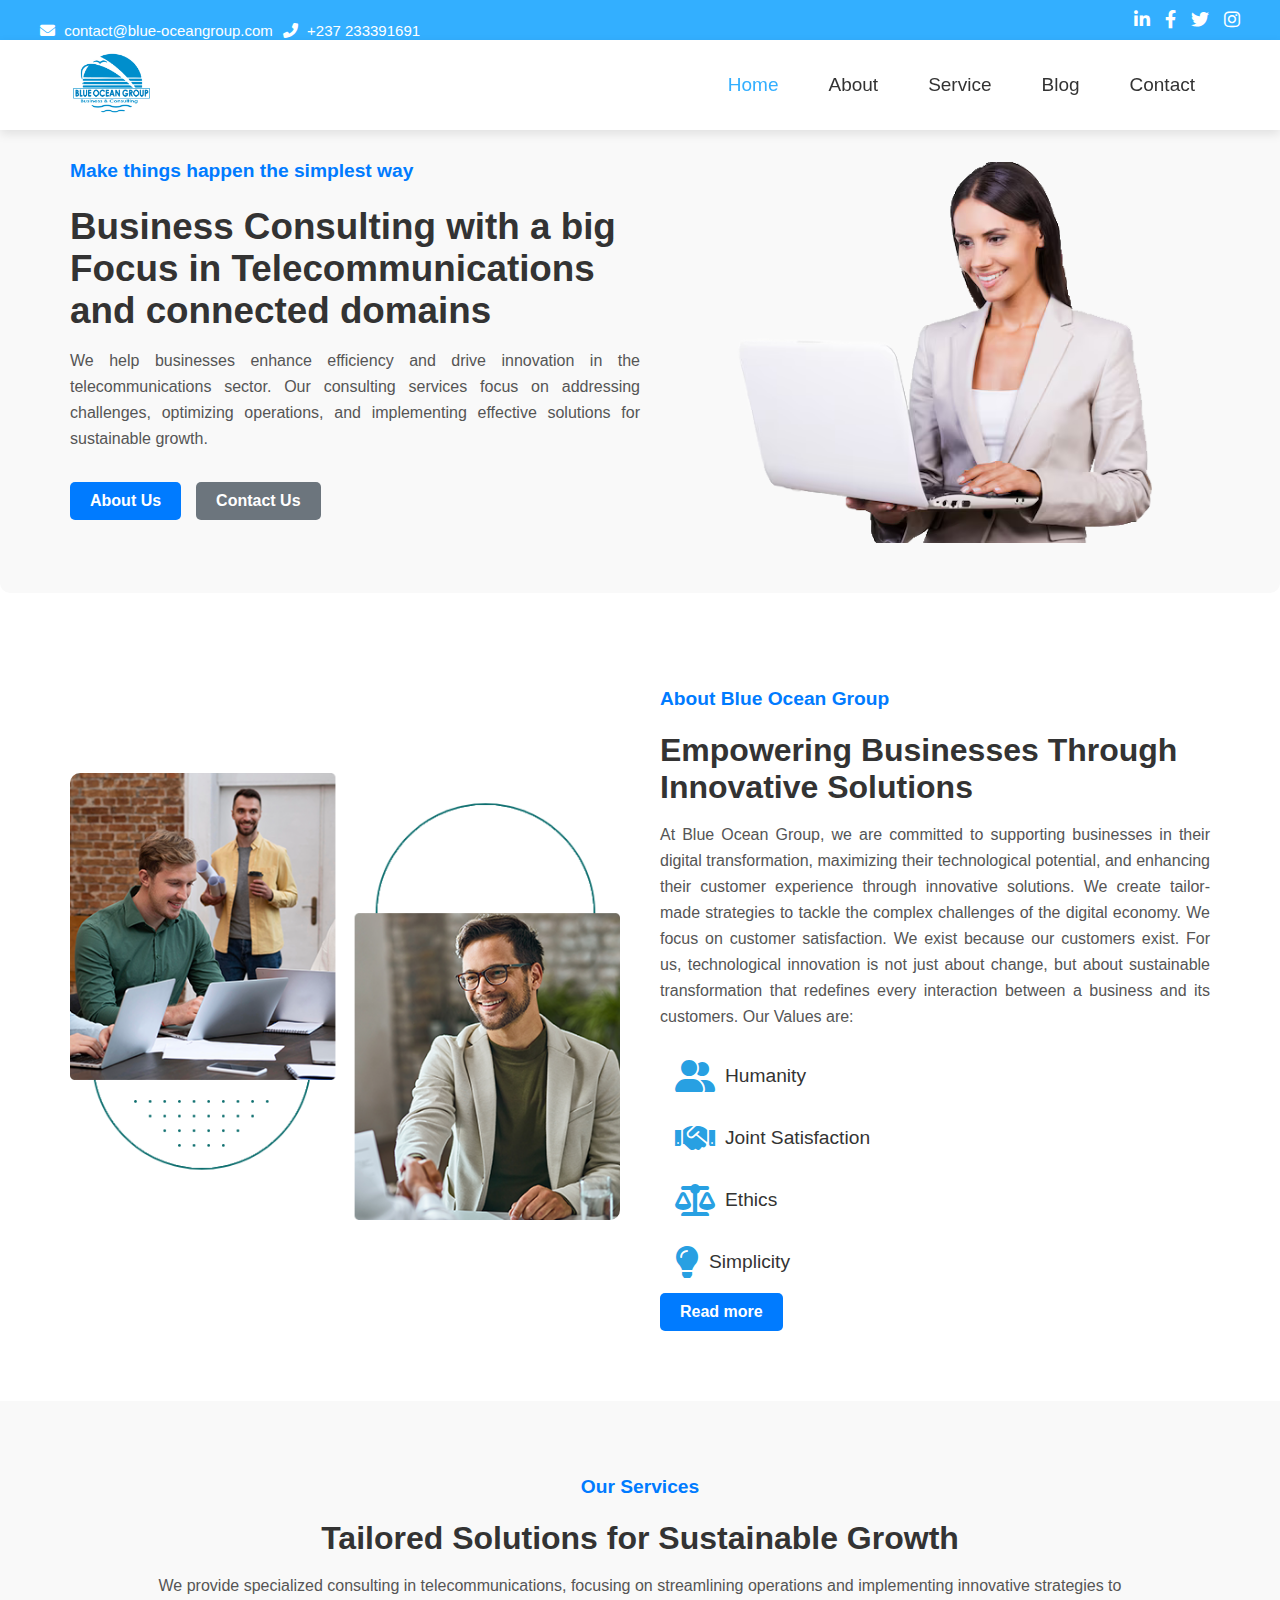
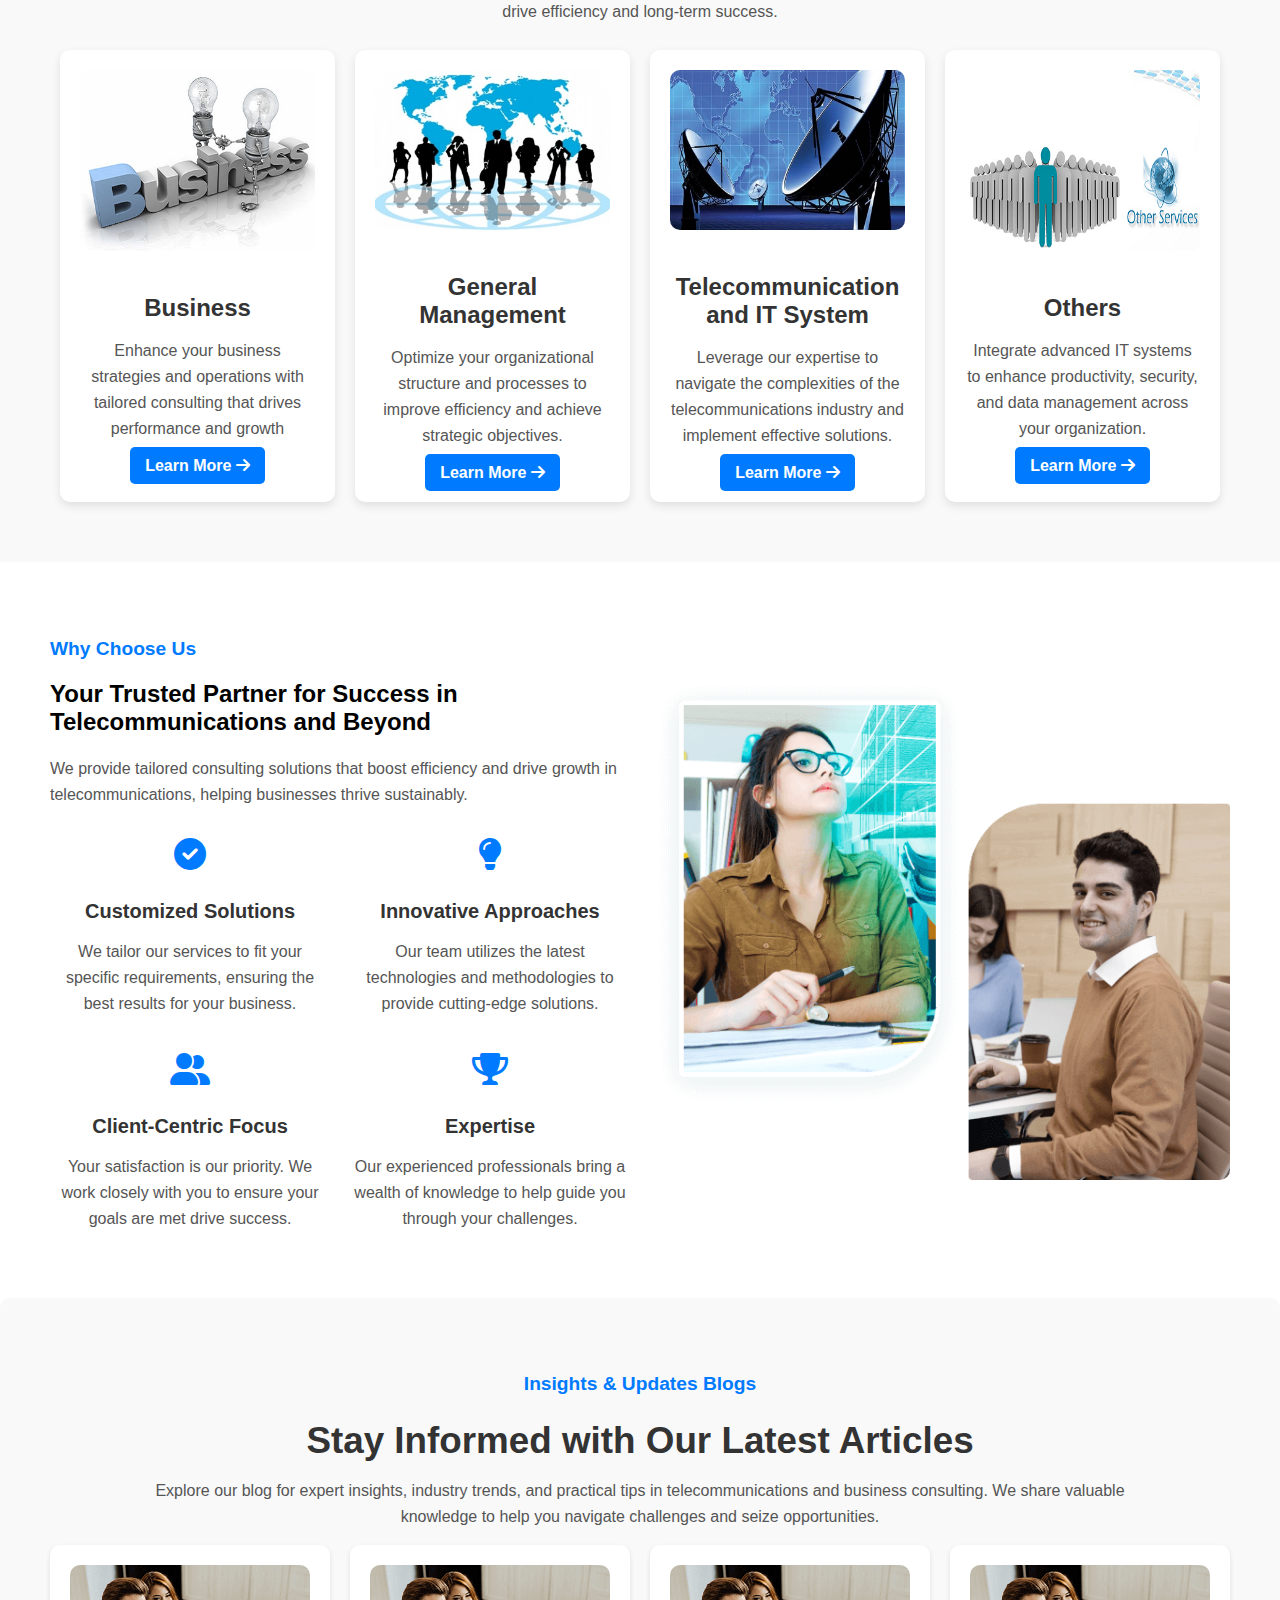
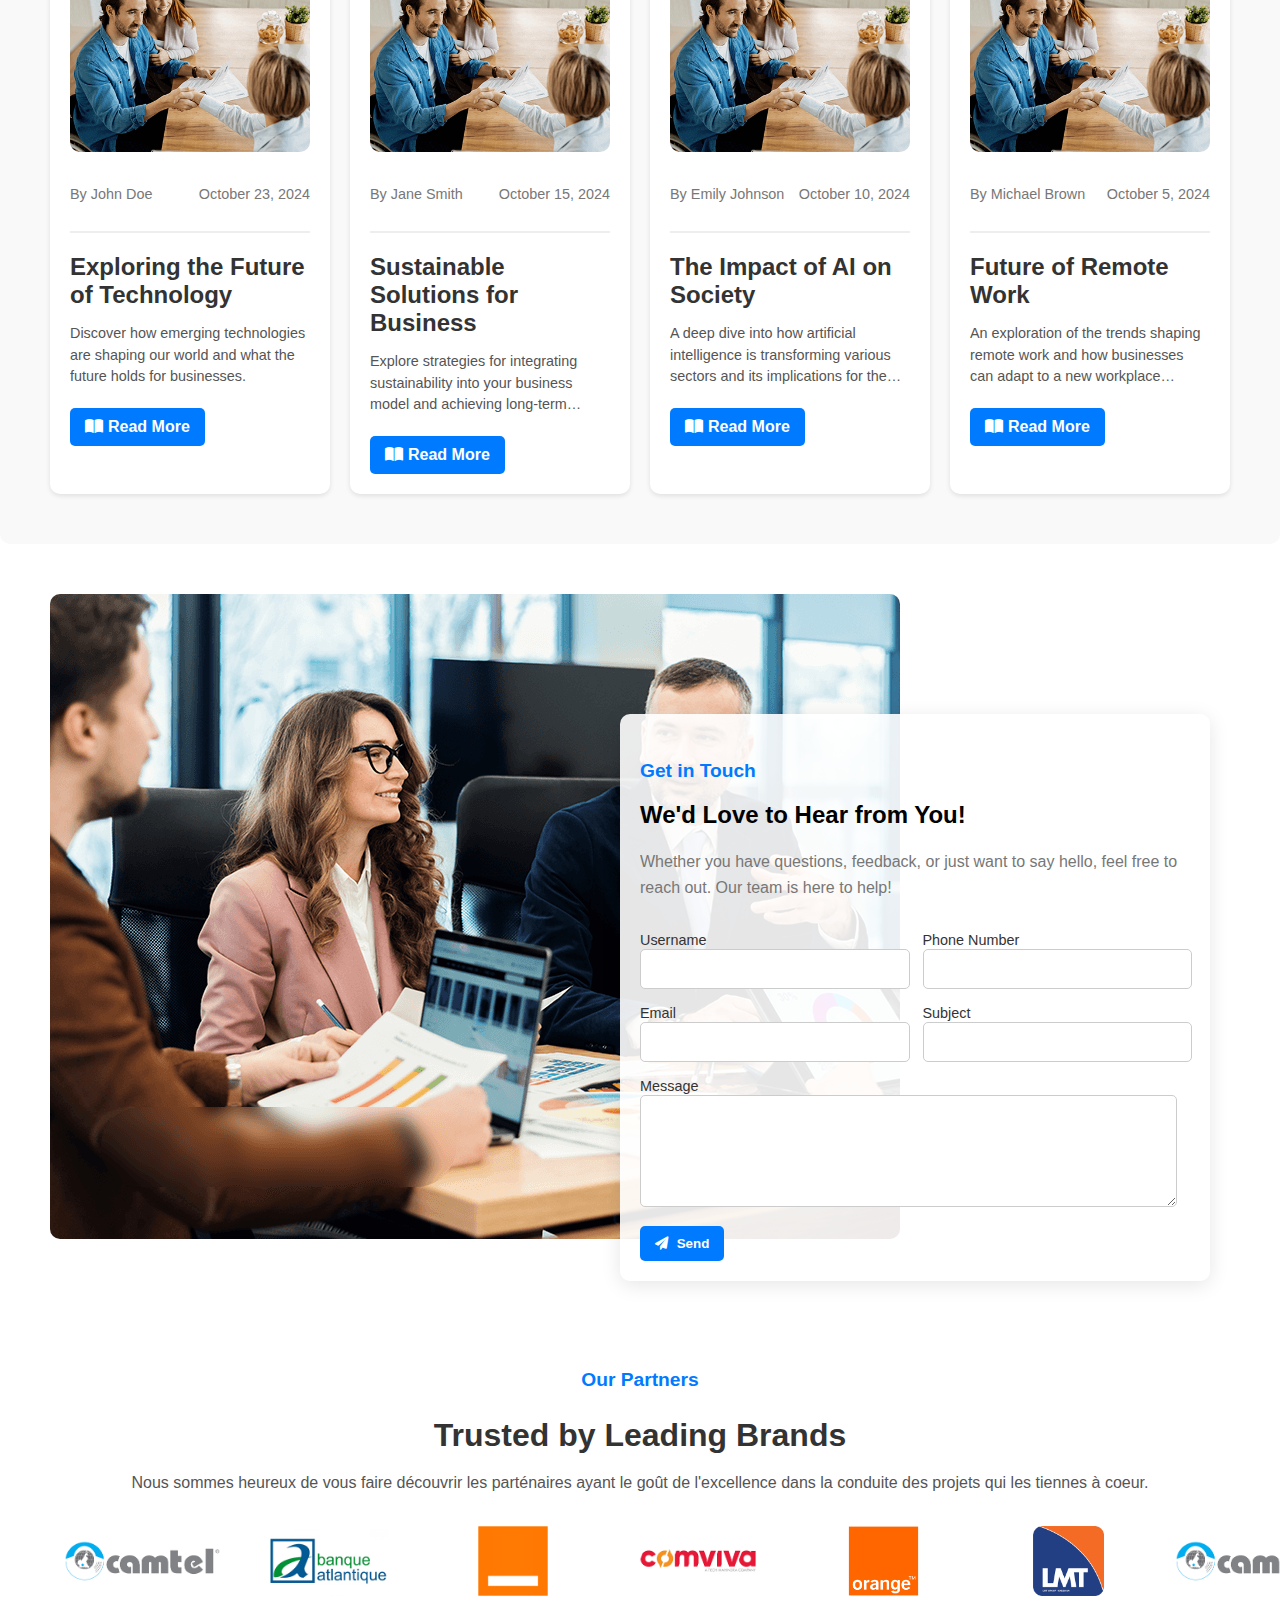
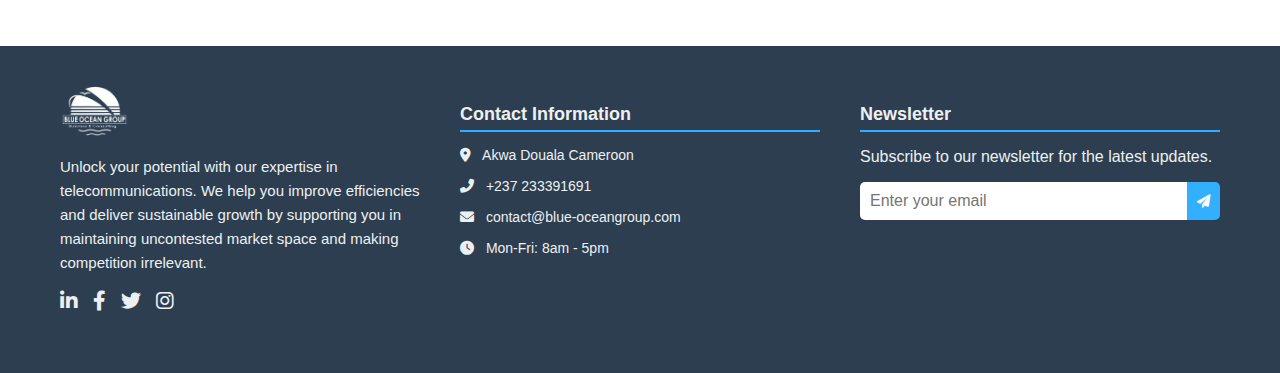
==== index.html @ 306e70ce "bog website" ====
<!DOCTYPE html>
<html lang="en">
<head>
    <meta charset="UTF-8">
    <meta name="viewport" content="width=device-width, initial-scale=1.0">
    <title>Blue Ocean Group | Home</title>
    <link rel="stylesheet" href="style.css">
    <link rel="stylesheet" href="https://cdnjs.cloudflare.com/ajax/libs/font-awesome/6.0.0-beta3/css/all.min.css">
    <link rel="icon" href="https://yvanie.github.io/blue-website/img/logo.jpg">
    <meta property="og:site_name" content="Blue Ocean Group" />
    <meta property=“og:title” content="consulting partner" />
    <meta property="og:description" content="emphasis on telecommunications and related fields." />
    <meta property="og:url" content="https://blue-oceangroup.com/"/>
    <meta property="og:type" content="Website" />
    <meta property="article:publisher" content="https://github.com/Yvanie"/>
    <meta property="og:image" content="https://yvanie.github.io/blue-website/img/logo.jpg" />
    <meta property="og:image:secure_url" content="https://yvanie.github.io/blue-website/" />


</head>
<body>
    <div class="info-navbar">
        <div class="info-container">
            <div class="contact-info">
                <span class="email"><i class="fas fa-envelope"></i> contact@blue-oceangroup.com</span>
                <span class="phone"><i class="fas fa-phone-alt"></i> +237 233391691</span>
            </div>
            <div class="social-icons">
                <a href="#" class="icon"><i class="fab fa-linkedin-in"></i></a>
                <a href="#" class="icon"><i class="fab fa-facebook-f"></i></a>
                <a href="#" class="icon"><i class="fab fa-twitter"></i></a>
                <a href="#" class="icon"><i class="fab fa-instagram"></i></a>
            </div>
        </div>
    </div>
    <nav class="navbar" id="navbar">
        <div class="logo">
            <img src="img/logo.jpg" alt="Logo" />
        </div>
        <div class="hamburger" id="hamburger">
            <i class="fas fa-bars"></i>
        </div>
        <ul class="nav-links" id="nav-links">
            <li><a href="index.html" class="active">Home</a></li>
            <li><a href="about.html">About</a></li>
            <li><a href="service.html">Service</a></li>
            <li><a href="blog.html">Blog</a></li>
            <li><a href="contact.html">Contact</a></li>
        </ul>
    </nav>
    <section class="home-section">
        <div class="home-content">
            <h4 class="home-reading">Make things happen the simplest way</h4>
            <h1 class="home-title">Business Consulting with a big Focus in Telecommunications and connected domains</h1>
            <p class="home-description">
                We help businesses enhance efficiency and drive innovation in the telecommunications sector. 
                Our consulting services focus on addressing challenges, optimizing operations, and implementing 
                effective solutions for sustainable growth.
            </p>
            <div class="button-group">
                <a href="about.html" class="btn btn-primary">About Us</a>
                <a href="contact.html" class="btn btn-secondary">Contact Us</a>
            </div>
        </div>
        <div class="home-image">
            <img src="img/home2.png" alt="Discover Your Potential" />
        </div>
    </section>
    <section class="about-section">
        <div class="about-image">
            <img src="img/about2.png" alt="About Us" />
        </div>
        <div class="about-content">
            <h4 class="about-reading">About Blue Ocean Group</h4>
            <h1 class="about-title">Empowering Businesses Through Innovative Solutions</h1>
            <p class="about-description">
                At Blue Ocean Group, we are committed to supporting businesses in their digital transformation,
                 maximizing their technological potential, and enhancing their customer experience through innovative solutions.
                  We create tailor-made strategies to tackle the complex challenges of the digital economy.
                   We focus on customer satisfaction. We exist because our customers exist. For us, technological innovation 
                   is not just about change, but about sustainable transformation that redefines every interaction between a
                    business and its customers. Our Values are:
            </p>
            
            <div class="values">
                <div class="value-item">
                    <i class="fas fa-user-friends"></i>
                    <span>Humanity</span>
                </div>
                <div class="value-item">
                    <i class="fas fa-handshake"></i>
                    <span>Joint Satisfaction</span>
                </div>
                <div class="value-item">
                    <i class="fas fa-balance-scale"></i>
                    <span>Ethics</span>
                </div>
                <div class="value-item">
                    <i class="fas fa-lightbulb"></i>
                    <span>Simplicity</span>
                </div>
            </div>
    
            <a href="about.html" class="btn btn-primary">Read more</a>
        </div>
    </section>
    <section class="services-section">
        <h4>Our Services</h4>
        <h1>Tailored Solutions for Sustainable Growth</h1>
        <p class="text">We provide specialized consulting in telecommunications, focusing on streamlining operations 
             and implementing innovative strategies to drive efficiency and long-term success.</p>
    
        <div class="services-container">
            <div class="service-item">
                <img src="img/business.png" alt="2D Animation" />
                <h3>Business</h3>
                <p>Enhance your business strategies and operations with tailored consulting that drives performance and growth</p>
                <a href="service.html" class="btn">Learn More <i class="fas fa-arrow-right"></i></a>
            </div>
    
            <div class="service-item">
                <img src="img/general management.jpg" alt="3D Animation" />
                <h3>General Management</h3>
                <p>Optimize your organizational structure and processes to improve efficiency and achieve strategic objectives.</p>
                <a href="service.html" class="btn">Learn More <i class="fas fa-arrow-right"></i></a>
            </div>
    
            <div class="service-item">
                <img src="img/it.jpg" alt="Motion Graphics" />
                <h3>Telecommunication and IT System </h3>
                <p>Leverage our expertise to navigate the complexities of the telecommunications industry and implement effective solutions.</p>
                <a href="service.html" class="btn">Learn More <i class="fas fa-arrow-right"></i></a>
            </div>
    
            <div class="service-item">
                <img src="img/other.png" alt="Whiteboard Animation" />
                <h3>Others</i></h3>
                <p>Integrate advanced IT systems to enhance productivity, security, and data management across your organization.</p>
                <a href="service.html" class="btn">Learn More <i class="fas fa-arrow-right"></i></a>
            </div>
        </div>
    </section>
    <section class="why-choose-us">
        <div class="why-content">
            <h4>Why Choose Us</h4>
            <h2>Your Trusted Partner for Success in Telecommunications and Beyond</h2>
            <p class="intro-text">We provide tailored consulting solutions that boost 
                efficiency and drive growth in telecommunications, helping businesses thrive sustainably.</p>
            
            <div class="reasons">
                <div class="reason-item">
                    <i class="fas fa-check-circle"></i>
                    <div class="reason-details">
                        <h3>Customized Solutions</h3>
                        <p>We tailor our services to fit your specific requirements, ensuring the best results for your business.</p>
                    </div>
                </div>
                <div class="reason-item">
                    <i class="fas fa-lightbulb"></i>
                    <div class="reason-details">
                        <h3>Innovative Approaches</h3>
                        <p>Our team utilizes the latest technologies and methodologies to provide cutting-edge solutions.</p>
                    </div>
                </div>
                <div class="reason-item">
                    <i class="fas fa-user-friends"></i>
                    <div class="reason-details">
                        <h3>Client-Centric Focus</h3>
                        <p>Your satisfaction is our priority. We work closely with you to ensure your goals are met drive success.</p>
                    </div>
                </div>
                <div class="reason-item">
                    <i class="fas fa-trophy"></i>
                    <div class="reason-details">
                        <h3>Expertise</h3>
                        <p>Our experienced professionals bring a wealth of knowledge to help guide you through your challenges.</p>
                    </div>
                </div>
            </div>
        </div>
        
        <div class="why-image">
            <img src="img/why.png" alt="Why Choose Us Image" />
        </div>
    </section>
    <section class="blog-page">
        <h4>Insights & Updates Blogs</h4>
        <h1>Stay Informed with Our Latest Articles</h1>
        <p class="intro-description">Explore our blog for expert insights, industry trends, and practical tips in telecommunications and business consulting. 
            We share valuable knowledge to help you navigate challenges and seize opportunities.</p>
    
        <div class="blog-grid">
            <div class="blog-post">
                <img src="img/blog1.png" alt="Future of Technology" class="blog-image" />
                <div class="post-date-author">
                    <p class="author">By John Doe</p>
                    <p class="date">October 23, 2024</p>
                </div>
                <hr class="divider">
                <h2>Exploring the Future of Technology</h2>
                <p class="blog-description limited-description">
                    Discover how emerging technologies are shaping our world and what the future holds for businesses.
                </p>
                <div class="button-container">
                    <a href="blog.html" class="btn">
                        <i class="fas fa-book-open"></i> Read More
                    </a>
                </div>
            </div>
    
            <div class="blog-post">
                <img src="img/blog1.png" alt="Sustainable Business" class="blog-image" />
                <div class="post-date-author">
                    <p class="author">By Jane Smith</p>
                    <p class="date">October 15, 2024</p>
                </div>
                <hr class="divider">
                <h2>Sustainable Solutions for Business</h2>
                <p class="blog-description limited-description">
                    Explore strategies for integrating sustainability into your business model and achieving long-term success.
                </p>
                <div class="button-container">
                    <a href="blog.html" class="btn">
                        <i class="fas fa-book-open"></i> Read More
                    </a>
                </div>
            </div>
    
            <div class="blog-post">
                <img src="img/blog1.png" alt="AI Impact" class="blog-image" />
                <div class="post-date-author">
                    <p class="author">By Emily Johnson</p>
                    <p class="date">October 10, 2024</p>
                </div>
                <hr class="divider">
                <h2>The Impact of AI on Society</h2>
                <p class="blog-description limited-description">
                    A deep dive into how artificial intelligence is transforming various sectors and its implications for the future.
                </p>
                <div class="button-container">
                    <a href="blog.html" class="btn">
                        <i class="fas fa-book-open"></i> Read More
                    </a>
                </div>
            </div>
    
            <div class="blog-post">
                <img src="img/blog1.png" alt="Remote Work" class="blog-image" />
                <div class="post-date-author">
                    <p class="author">By Michael Brown</p>
                    <p class="date">October 5, 2024</p>
                </div>
                <hr class="divider">
                <h2>Future of Remote Work</h2>
                <p class="blog-description limited-description">
                    An exploration of the trends shaping remote work and how businesses can adapt to a new workplace landscape.
                </p>
                <div class="button-container">
                    <a href="blog.html" class="btn">
                        <i class="fas fa-book-open"></i> Read More
                    </a>
                </div>
            </div>
        </div>
    </section>
    <section class="contact-page">
        <div class="contact-container">
            <div class="contact-image">
                <img src="img/contact.png" alt="Contact Us" />
            </div>
            <div class="contact-content">
                <h4>Get in Touch</h4>
                <h2>We'd Love to Hear from You!</h2>
                <p class="description">Whether you have questions, feedback, or just want to say hello, feel free to reach out. Our team is here to help!</p>
                
                <div class="contact-form-container">
                    <form class="contact-form">
                        <div class="form-row">
                            <div class="form-group">
                                <label for="username">Username</label>
                                <input type="text" id="username" name="username" required>
                            </div>
                            <div class="form-group">
                                <label for="phone">Phone Number</label>
                                <input type="tel" id="phone" name="phone" required>
                            </div>
                        </div>
                        <div class="form-row">
                            <div class="form-group">
                                <label for="email">Email</label>
                                <input type="email" id="email" name="email" required>
                            </div>
                            <div class="form-group">
                                <label for="subject">Subject</label>
                                <input type="text" id="subject" name="subject" required>
                            </div>
                        </div>
                        <div class="form-group">
                            <label for="message">Message</label>
                            <textarea id="message" name="message" rows="5" required></textarea>
                        </div>
                        <button type="submit" class="btn">
                            <i class="fas fa-paper-plane"></i> Send
                        </button>
                    </form>
                </div>
            </div>
        </div>
    </section>
    <section class="partner-section">
        <h4>Our Partners</h4>
        <h2>Trusted by Leading Brands</h2>
        <p>Nous sommes heureux de vous faire découvrir les parténaires 
        ayant le goût de l'excellence dans la conduite des projets qui les tiennes à coeur.</p>
        <div class="partner-slider">
            <div class="partner-wrapper">
                <div class="partner-logo">
                    <img src="img/partenaire.png" alt="Partner 1" />
                </div>
                <div class="partner-logo">
                    <img src="img/partenaire1.png" alt="Partner 2" />
                </div>
                <div class="partner-logo">
                    <img src="img/partenaire2.png" alt="Partner 3" />
                </div>
                <div class="partner-logo">
                    <img src="img/partenaire3.png" alt="Partner 4" />
                </div>
                <div class="partner-logo">
                    <img src="img/partenaire4.png" alt="Partner 5" />
                </div>
                <div class="partner-logo">
                    <img src="img/partenaire5.png" alt="Partner 5" />
                </div>
            </div>
        </div>
    </section>
<footer class="footer">
    <div class="footer-container">
        <div class="footer-column footer-logo">
            <img src="img/logo-footer.png" alt="Logo" />
            <p class="footer-description">Unlock your potential with our expertise in telecommunications.
                 We help you improve efficiencies and deliver sustainable growth by supporting you in maintaining
                  uncontested market space and making competition irrelevant.</p>
            <div class="footer-social-icons">
                <a href="#" class="icon"><i class="fab fa-linkedin-in"></i></a>
                <a href="#" class="icon"><i class="fab fa-facebook-f"></i></a>
                <a href="#" class="icon"><i class="fab fa-twitter"></i></a>
                <a href="#" class="icon"><i class="fab fa-instagram"></i></a>
            </div>
        </div>

        <div class="footer-column">
            <h3>Contact Information</h3>
            <ul class="footer-info">
                <li><i class="fas fa-map-marker-alt"></i> Akwa Douala Cameroon </li>
                <li><i class="fas fa-phone-alt"></i> +237 233391691</li>
                <li><i class="fas fa-envelope"></i> contact@blue-oceangroup.com</li>
                <li><i class="fas fa-clock"></i> Mon-Fri: 8am - 5pm</li>
            </ul>
        </div>

        <div class="footer-column">
            <h3>Newsletter</h3>
            <p>Subscribe to our newsletter for the latest updates.</p>
            <form class="newsletter-signup" action="#" method="POST">
                <input type="email" placeholder="Enter your email" required />
                <button type="submit"><i class="fas fa-paper-plane"></i></button>
            </form>
        </div>
    </div>
</footer>

    <script src="script.js"></script>
</body>
</html>
---- style.css ----
body {
    margin: 0;
    font-family: Arial, sans-serif;
}

.info-navbar {
    background-color: #33afff;
    padding: 10px 20px;
    border-bottom: 1px solid #ccc;
    transition: top 0.3s, opacity 0.3s; 
}

.info-navbar.hidden {
    opacity: 0; 
    pointer-events: none; 
    height: 0; 
    overflow: hidden;
}

.info-navbar.fixed {
    position: fixed; 
    top: 0; 
    left: 0;
    right: 0;
    z-index: 1000; 
}

.info-container {
    display: flex;
    justify-content: space-between;
    align-items: center;
    max-width: 1200px; 
    margin: 0 auto;
    flex-wrap: wrap; 
}

.contact-info {
    display: flex;
    align-items: center;
    color: #ffffff;
}

.contact-info span {
    margin-right: 10px; 
    font-size: 15px;
    font-weight: 500;
}

.contact-info i {
    margin-right: 5px;
}

.social-icons {
    display: flex;
}

.social-icons .icon {
    margin-left: 15px;
    color: #ffffff;
    text-decoration: none;
    font-size: 18px; 
    transition: color 0.3s;
}

.social-icons .icon:hover {
    color: #33afff; 
}

.navbar {
    position: fixed;
    top: 40px; 
    left: 0;
    right: 0;
    height: 60px;
    background-color: #ffffff;
    display: flex;
    align-items: center;
    justify-content: space-between;
    padding: 15px 70px;
    z-index: 10000; 
    box-shadow: 0 4px 10px rgba(0, 0, 0, 0.1); 
}

.logo img {
    height: 60px; 
}

.nav-links {
    list-style: none;
    display: flex;
    padding: 0;
    margin: 0;
}

.nav-links li {
    margin-left: 20px;
}

.nav-links a {
    color: #333;
    text-decoration: none;
    padding: 15px 15px;
    display: block;
    transition: background 0.3s;
    font-size: 19px;
    font-weight: 500;
}

.nav-links a:hover,
.nav-links a.active {
    color: #33afff;
}

.hamburger {
    display: none; 
    font-size: 24px;
    cursor: pointer;
    transition: transform 0.3s; 
}
/* section */
.home-section {
    margin-top: 130px;
    display: flex;
    align-items: center;
    justify-content: space-between;
    margin: 0 auto;
    padding: 50px;
    background-color: #f9f9f9; /* Light background */
    border-radius: 10px; /* Rounded corners */
}

.home-content {
    flex: 1; /* Take remaining space */
    padding: 20px;
}

.home-title {
    font-size: 2.3rem;
    color: #333;
    margin-bottom: 10px;
}

.home-reading {
    font-size: 1.2rem;
    color: #007BFF; /* Highlight color */
    margin-bottom: 15px;
}

.home-description {
    font-size: 1rem;
    color: #555;
    margin-bottom: 30px;
    line-height: 26px;
    text-align: justify;
}

.button-group {
    display: flex;
    gap: 15px; /* Space between buttons */
}

.btn {
    padding: 10px 20px;
    border-radius: 5px;
    text-decoration: none;
    font-weight: bold;
    color: #fff; /* Button text color */
}

.btn-primary {
    background-color: #007BFF; /* Primary button color */
    transition: background-color 0.3s;
}

.btn-primary:hover {
    background-color: #0056b3; /* Darker on hover */
}

.btn-secondary {
    background-color: #6c757d; /* Secondary button color */
    transition: background-color 0.3s;
}

.btn-secondary:hover {
    background-color: #5a6268; /* Darker on hover */
}

.home-image {
    flex: 1;
    display: flex;
    justify-content: center; /* Center the image */
}

.home-image img {
    margin-top: 50px;
    max-width: 100%; 
    border-radius: 10px; 
}

/* About section */
.about-section {
    display: flex;
    align-items: center;
    padding: 50px;
    margin: 0 auto;
}

.about-image {
    flex: 1;
    display: flex;
    justify-content: center;
    padding: 20px;
}

.about-image img {
    max-width: 100%; 
    border-radius: 10px; 
}

.about-content {
    flex: 1;
    padding: 20px;
}

.about-title {
    font-size: 2rem;
    color: #333;
    margin-bottom: 10px;
}

.about-reading {
    font-size: 1.2rem;
    color: #007BFF; 
    margin-bottom: 15px;
}

.about-description {
    font-size: 1rem;
    color: #555;
    line-height: 26px;
    margin-bottom: 15px;
    text-align: justify;
}

.values {
    display: grid; /* Use grid layout for values */
    grid-template-columns: repeat(1, 1fr); /* Two columns */
  
}
.value-item {
    padding: 15px;
    border-radius: 5px;
    display: flex;
    align-items: center;
    font-size: 1.2rem;
    color: #333; /* Icon and text color */
}

.value-item i {
    font-size: 2rem; /* Icon size */
    margin-right: 10px; /* Space between icon and text */
    color: #28a0e2;
}
.about-content .btn {
    padding: 10px 20px;
    border-radius: 5px;
    text-decoration: none;
    font-weight: bold;
    color: #fff; /* Button text color */
    display: inline-block;
    transition: background-color 0.3s;
    background-color: #007BFF; /* Button color */
}

.about-content .btn:hover {
    background-color: #0056b3; /* Darker on hover */
}

/* Service section */
.services-section {
    padding: 50px;
    text-align: center;
    margin: 0 auto;
    background-color: #f9f9f9; 
}

.services-section h4 {
    font-size: 1.2rem;
    color: #007BFF; 
    margin-bottom: 10px;
}
.services-section h1{
    font-size: 2rem;
    color: #333;
    margin-bottom: 10px;
}

.services-section .text {
    font-size: 1rem;
    color: #555;
    line-height: 26px;
    margin-bottom: 15px;
    padding: 0px 100px;
    text-align: center;
}

.services-container {
    display: flex;
    justify-content: space-around; /* Distribute items evenly */
    flex-wrap: nowrap; 
}

.service-item {
    background-color: #fff;
    border-radius: 10px;
    box-shadow: 0 4px 10px rgba(0, 0, 0, 0.1);
    text-align: center;
    padding: 20px;
    margin: 10px; /* Margin for spacing */
    transition: transform 0.3s, box-shadow 0.3s;
    flex: 1; /* Allow items to grow */
}

.service-item:hover {
    transform: translateY(-5px);
    box-shadow: 0 6px 15px rgba(0, 0, 0, 0.2);
}

.service-item img {
    max-width: 100%;
    border-radius: 10px;
    margin-bottom: 15px;
}

.service-item h3 {
    font-size: 1.5rem;
    color: #333;
    margin-bottom: 10px;
}

.service-item p {
    font-size: 1rem;
    color: #555;
    margin-bottom: 15px;
    line-height: 26px;
   
}

.service-item .btn {
    padding: 10px 15px;
    border-radius: 5px;
    background-color: #007BFF;
    color: #fff;
    text-decoration: none;
    transition: background-color 0.3s;
}

.service-item .btn:hover {
    background-color: #0056b3;
}

/* why choose us section */
.why-choose-us {
    display: flex;
    align-items: center;
    justify-content: space-between;
    padding: 50px;
    margin: 0 auto;
    background-color: #ffffff;
}

.why-content {
    flex: 1;
    margin-right: 20px; /* Space between text and image */
}

.why-content h4 {
    font-size: 1.2rem;
    color: #007BFF; /* Highlight color */
    margin-bottom: 15px;
}
.why-content h1{
    font-size: 2.3rem;
    color: #333;
    margin-bottom: 10px;
} 

.intro-text {
    font-size: 1rem;
    color: #555;
    margin-bottom: 30px;
    line-height: 26px;
    
}

.reasons {
    display: grid; /* Use grid layout for reasons */
    grid-template-columns: repeat(2, 1fr); /* Two columns */
    gap: 20px; /* Space between items */
}

.reason-item {
    display: flex;
    flex-direction: column; /* Stack icon on top of text */
    align-items: center; /* Center align items */
    text-align: center; /* Center text */
}

.reason-item i {
    font-size: 2rem; /* Increase icon size */
    color: #007BFF; /* Icon color */
    margin-bottom: 10px; /* Space between icon and text */
}
.reason-details h3 {
    font-size: 1.25rem;
    color: #333;
    margin-bottom: 5px;
}

.reason-details p {
    font-size: 1rem;
    color: #555;
    line-height: 26px;
}

.why-image {
    flex: 1;
}

.why-image img {
    max-width: 100%;
    border-radius: 10px;
}


/* Blogs section */
.blog-page {
    padding: 50px;
    margin: 0 auto;
    background-color: #f9f9f9; /* Light background */
    border-radius: 10px; /* Rounded corners */
}
.blog-page h4{
    font-size: 1.2rem;
    color: #007BFF; 
    margin-bottom: 10px;
    text-align: center;
}
.blog-page h1 {
    font-size: 2.3rem;
    color: #333;
    margin-bottom: 10px;
    text-align: center;
}

.intro-description {
    font-size: 1rem;
    color: #555;
    line-height: 26px;
    margin-bottom: 15px;
    text-align: center;
    padding: 0px 100px;
}

.blog-grid {
    display: grid; /* Use grid layout for blog posts */
    grid-template-columns: repeat(4, 1fr); /* Fixed four columns */
    gap: 20px; /* Space between blog posts */
}

.blog-post {
    background-color: #fff;
    border-radius: 10px;
    padding: 20px;
    box-shadow: 0 2px 5px rgba(0, 0, 0, 0.1);
    transition: transform 0.3s; /* Animation on hover */
    overflow: hidden; /* Prevent overflow */
}

.blog-post:hover {
    transform: translateY(-5px); /* Lift effect on hover */
}

.limited-description {
    overflow: hidden; /* Hide overflow */
    display: -webkit-box; /* For webkit browsers */
    -webkit-box-orient: vertical; /* Orientation */
    -webkit-line-clamp: 3; /* Limit to 3 lines */
    max-height: 4.5em; /* Control height */
    line-height: 1.5; /* Space between lines */
}

.divider {
    border: 0.5px solid #eee;
    margin: 15px 0;
}

.blog-image {
    max-width: 100%; /* Responsive image */
    border-radius: 10px; /* Rounded corners */
    margin-bottom: 15px; /* Space below image */
}

.post-date-author {
    display: flex; /* Flexbox for alignment */
    justify-content: space-between; /* Space between author and date */
    font-size: 0.9rem;
    color: #777;
    margin-bottom: 10px; /* Space below author/date */
}

.divider {
    border: 0.5px solid #eee; /* Divider line */
    margin: 15px 0; /* Space around divider */
}

.blog-post h2 {
    font-size: 1.5rem;
    color: #333;
    margin-bottom: 10px;
}

.blog-description {
    font-size: 0.9rem;
    color: #555;
    line-height: 1.5; /* Improved readability */
    margin-bottom: 20px;
}
.button-container .btn {
    display: inline-flex; /* Flexbox for icon and text */
    align-items: flex-start; /* Center icon and text vertically */
    padding: 10px 15px;
    border-radius: 5px;
    background-color: #007BFF; /* Button background color */
    color: #fff; /* Button text color */
    text-decoration: none; /* Remove underline */
    transition: background-color 0.3s;
}

.button-container .btn:hover {
    background-color: #0056b3; /* Darker shade on hover */
}

.button-container .btn i {
    margin-right: 5px; /* Space between icon and text */
}

/* contact section */
.contact-page {
    padding: 50px;
    margin: 0 auto; /* Center the section */
}

.contact-container {
    position: relative; /* Position relative for the content */
}

.contact-image {
    position: relative; /* Position relative for the image */
}

.contact-image img {
    max-width: 100%; /* Responsive image */
    height: auto; /* Maintain aspect ratio */
    border-radius: 10px; /* Optional: rounded corners */
}

.contact-content {
    background: rgba(255, 255, 255, 0.9); /* Semi-transparent white background */
    border-radius: 10px; /* Rounded corners */
    padding: 20px; /* Inner padding */
    box-shadow: 0 4px 20px rgba(0, 0, 0, 0.1); /* Subtle shadow */
    width: 550px; /* Increased width for the form */
    position: absolute; /* Position relative to parent */
    top: 120px; /* Space from the top */
    right: 20px; /* Space from the right */
    z-index: 2; /* Ensure content is above the image */
}

.contact-page h4 {
    font-size: 1.2rem;
    color: #007BFF; 
    margin-bottom: 10px;
    text-align: center;
    text-align: left; /* Align title to the left */
}

.contact-page h1 {
    font-size: 2.3rem;
    color: #333;
    text-align: center;
    margin-bottom: 15px;
    text-align: left; /* Align subtitle to the left */
}

.description {
    font-size: 1rem;
    color: #777;
    text-align: left; /* Align description to the left */
    margin-bottom: 20px; /* Space below description */
    line-height: 26px;
    text-align: justify;
}

.contact-form {
    display: flex;
    flex-direction: column; /* Stack form elements */
}

.form-row {
    display: flex; /* Flexbox for row */
    justify-content: space-between; /* Space between columns */
    margin-bottom: 15px; /* Space below rows */
}

.form-group {
    flex: 1; /* Take equal space */
    margin-right: 15px; /* Space between inputs */
    
}

.form-group:last-child {
    margin-right: 0; /* Remove margin for the last item */
}

label {
    font-size: 0.9rem;
    color: #333;
}

input, textarea {
    width: 100%; /* Full width */
    padding: 10px 0; /* Inner padding */
    border: 1px solid #ccc; /* Border */
    border-radius: 5px; /* Rounded corners */
    font-size: 1rem; /* Font size */
}

.contact-form .form-row .form-group {
    margin-right: 15px; /* Space between input fields in the same row */
}

.contact-form .form-row .form-group:last-child {
    margin-right: 0; /* No margin on the last input */
}

.contact-form-container button.btn {
    padding: 10px 15px; /* Adjusted padding for the button */
    border-radius: 5px;
    background-color: #007BFF; /* Button background color */
    color: #fff; /* Button text color */
    text-decoration: none; /* Remove underline */
    border: none; /* No border */
    cursor: pointer; /* Pointer cursor */
    transition: background-color 0.3s; /* Smooth transition */
    align-self: flex-start; /* Align button to the start */
    margin-top: 15px; /* Space between last input and send button */
}

.contact-form-container button.btn:hover {
    background-color: #0056b3; /* Darker shade on hover */
}

.contact-form-container .btn i {
    margin-right: 5px; /* Space between icon and text */
}
/* partner section */
.partner-section {
    padding: 50px;
    margin: 0 auto;
    text-align: center;
    overflow: hidden; /* Hide overflow to create the sliding effect */
    max-width: 1200px; /* Set a maximum width for the section */
}

.partner-section h4 {
    font-size: 1.2rem;
    color: #007BFF;
    margin-bottom: 10px;
}

.partner-section h2 {
    font-size: 2rem;
    color: #333;
    margin-bottom: 10px;
}

.partner-section p {
    font-size: 1rem;
    color: #555;
    line-height: 26px;
    margin-bottom: 30px;
    text-align: center;
    padding: 0 20px; /* Adjust padding for smaller screens */
}

.partner-slider {
    width: 100%;
}

.partner-wrapper {
    display: flex;
    transition: transform 0.5s ease; /* Smooth transition */
}

.partner-logo {
    flex: 0 0 14%; /* Show 7 logos per row */
    display: flex;
    justify-content: center;
    align-items: center;
    padding: 0 10px; /* Adjust padding for more space */
}

.partner-logo img {
    max-width: 100%; /* Ensure images do not exceed their container */
    height: auto; /* Maintain aspect ratio */
    max-height: 70px; /* Set a maximum height to prevent overflow */
    object-fit: contain; /* Ensure images fit within their containers */
}

/* Footer section */
.footer {
    background-color: #2c3e50;
    color: #ecf0f1; 
    padding: 40px 20px;
    text-align: left;
}

.footer-container {
    display: flex;
    justify-content: space-between;
    max-width: 1200px;
    margin: 0 auto;
    flex-wrap: wrap; 
}

.footer-column {
    flex: 1;
    min-width: 250px;
    margin: 0 20px; 
}

.footer-logo img {
    height: 50px; 
}

.footer-description {
    font-size: 15px;
    margin-bottom: 15px; 
    line-height: 24px;
}

.footer-social-icons {
    display: flex;
}

.footer-social-icons .icon {
    margin-right: 15px;
    color: #ecf0f1;
    text-decoration: none;
    font-size: 20px;
    transition: color 0.3s;
}

.footer-social-icons .icon:hover {
    color: #33afff; 
}

.footer-column h3 {
    margin-bottom: 15px; 
    font-size: 18px;
    border-bottom: 2px solid #33afff; 
    padding-bottom: 5px; 
    position: relative; 
}

.footer-column h3::after {
    content: '';
    display: block;
    width: 0; 
    height: 2px; 
    background: #33afff; 
    transition: width 0.5s ease; 
    position: absolute;
    left: 0;
    bottom: 0; 
}

.footer-column h3:hover::after {
    width: 100%; 
}

.footer-info {
    list-style: none;
    padding: 0;
    margin: 0;
}

.footer-info li {
    margin-bottom: 15px; 
    font-size: 14px; 
}

.footer-info li i {
    margin-right: 8px; 
}

.newsletter-signup {
    display: flex;
    margin-top: 10px; 
}

.newsletter-signup input {
    flex: 1;
    padding: 10px;
    border: none;
    border-radius: 5px 0 0 5px; 
    outline: none; 
}

.newsletter-signup button {
    background-color: #33afff;
    color: #fff;
    border: none;
    padding: 10px;
    border-radius: 0 5px 5px 0; 
    cursor: pointer;
    transition: background 0.3s, transform 0.2s; 
}

.newsletter-signup button:hover {
    background-color: #28a0e2; 
    transform: scale(1.1); 
}
/* Media Queries for Responsiveness */
@media (max-width: 1200px) {
    .partner-logo {
        flex: 0 0 20%; /* Show 5 logos per row */
    }
}

@media (max-width: 992px) {
    .partner-logo {
        flex: 0 0 25%; /* Show 4 logos per row */
    }
}
@media (max-width: 768px) {
    .info-navbar {
        display: none; 
    }

    .navbar {
        top: 0; 
    }

    .info-container {
        justify-content: space-between; 
        align-items: center; 
    }

    .contact-info {
        order: 1; 
        display: flex;
    }

    .social-icons {
        order: 2; 
    }

    .navbar {
        padding: 10px 20px; 
    }

    .nav-links {
        flex-direction: column; 
        position: absolute; 
        top: 80px; 
        left: 0;
        right: 0;
        background-color: #f8f9fa;
        display: none; 
        margin: 0; 
        padding: 10px 0; 
        border-top: 1px solid #ccc; 
    }

    .nav-links.active {
        display: flex; 
    }

    .nav-links li {
        margin-left: 0; 
        margin-bottom: 10px; 
        border-bottom: 1px solid #ccc;
    }

    .nav-links li:last-child {
        border-bottom: none; 
    }

    .hamburger {
        display: block; 
    }
    .logo img {
        height: 40px; 
    }
    .home-section {
        flex-direction: column; /* Stack content vertically */
        padding: 20px; /* Reduce padding */
        margin-top: 60px;
    }

    .home-content {
        padding: 0; /* Remove padding on smaller screens */
        text-align: center; /* Center text */
    }

    .home-title {
        font-size: 1.5rem; /* Reduce title size for small screens */
    }

    .home-reading {
        font-size: 1rem; /* Reduce reading size for small screens */
    }

    .home-description {
        font-size: 0.85rem; /* Reduce description size for small screens */
    }

    .button-group {
        flex-direction: column; /* Stack buttons vertically */
        align-items: center; /* Center buttons */
        gap: 10px; /* Space between buttons */
    }

    .home-image {
        margin-top: 0px; /* Add space above image */
    }
    .about-section {
        flex-direction: column-reverse;
        padding: 20px; /* Reduce padding */
    }

    .about-image {
        order: 1; /* Make image appear first */
        flex: 0 0 100%; /* Take full width */
    }

    .about-content {
        order: 2; /* Make content appear second */
        flex: 0 0 100%; /* Take full width */
    }

    .values {
        grid-template-columns: repeat(1, 1fr); /* Single column on small screens */
    }

    .about-title {
        font-size: 1.5rem; /* Reduce title size */
    }

    .about-reading {
        font-size: 1.1rem; /* Reduce reading size */
    }

    .about-description {
        font-size: 0.9rem; /* Reduce description size */
    }
    .services-section h1 {
        font-size: 1.5rem; /* Decrease heading size */
    }

    .services-section .text {
        font-size: 0.9rem; /* Decrease text size */
        padding: 0 20px; /* Adjust padding for smaller screens */
    }
    .services-container {
        display: grid; /* Use grid layout */
        grid-template-columns: repeat(auto-fill, minmax(250px, 1fr)); /* Create responsive columns */
        gap: 20px; /* Space between items */
    }
    
    .service-item {
        flex: 1 1 100%; 
        margin: 10px 0; 
    }

    .service-item h3 {
        font-size: 1.25rem; 
    }

    .service-item p {
        font-size: 0.9rem; 
    }
    .why-choose-us {
        flex-direction: column-reverse; /* Stack content vertically */
        align-items: center;
    }

    .why-content {
        margin-right: 0; /* Remove right margin */
        text-align: center; /* Center text on smaller screens */
    }

    .reasons {
        grid-template-columns: 1fr; /* Stack reasons in a single column */
    }

    .intro-description {
        padding: 0 20px; /* Reduce padding on smaller screens */
    }

    .blog-grid {
        grid-template-columns: repeat(auto-fill, minmax(100%, 1fr)); /* Single column layout on small screens */
    }

    .blog-page h1 {
        font-size: 1.8rem; /* Smaller title font size */
    }

    .blog-post h2 {
        font-size: 1.3rem; /* Smaller blog post title */
    }

    .blog-description {
        font-size: 0.8rem; /* Smaller description font size */
    }

    .contact-content {
        width: 90%; /* Adjust width for smaller screens */
        position: relative; /* Remove absolute positioning */
        margin: 0 auto; /* Center the contact content */
        top: 0; /* Reset top positioning */
        right: 0; /* Reset right positioning */
        padding: 15px; /* Reduced padding */
    }

    .form-row {
        flex-direction: column; /* Stack inputs vertically */
    }

    .form-group {
        margin-right: 0; /* No margin in stacked view */
        margin-bottom: 15px; /* Space between stacked inputs */
    }

    .description {
        text-align: center; /* Center the description */
    }

    .contact-page h2 {
        font-size: 1.8rem; /* Smaller title font size */
    }

    label {
        font-size: 0.8rem; /* Smaller label font size */
    }
    .partner-logo {
        flex: 0 0 20%; /* Show 5 logos per row on smaller screens */
    }
    .partner-logo img {
        max-width: 80%; /* Adjust logo size for smaller screens */
    }
    .partner-description p{
        font-size: 0.7rem; /* Smaller description font size */
        line-height: 23px;
        padding: 0px;
    }
    .footer-container {
        flex-direction: column;
        align-items: center; 
    }
  
    .footer-column {
        margin: 20px 0; 
        text-align: center; 
    }
}

@media (max-width: 480px) {
    .contact-info span {
        font-size: 14px; 
    }

    .nav-links a {
        font-size: 16px;
}

.hamburger.is-active i {
    transform: rotate(90deg);
}
.services-section h1 {
    font-size: 1.25rem; /* Further decrease heading size */
}

.services-section .text {
    font-size: 0.8rem; /* Further decrease text size */
}

.service-item h3 {
    font-size: 1.1rem; /* Further decrease service title size */
}

.service-item p {
    font-size: 0.8rem; /* Further decrease service description size */
}
.partner-logo {
    flex: 0 0 50%; /* Show 2 logos per row */
}
}


/*contact page */
.cont {
    margin-top: 130px;
    margin: 0 auto; /* Center the container */
}

.cont-header {
    margin-top: 40px;
    background-image: url('img/cont.png'); /* Path to your image */
    background-size: cover;
    background-position: center;
    background-repeat: no-repeat;
    padding: 130px 60px; /* Padding adjusted for height */
    text-align: center;
    color: #ffffff;
}

.cont-info {
    display: flex;
    flex-wrap: wrap; /* Allow wrapping */
    justify-content: space-between;
    padding: 50px; /* Add padding to the flex container */
}

.address, .cont-content {
    flex: 1 1 45%; /* Allow flex items to grow and shrink */
    background: rgba(255, 255, 255, 0.9); /* Semi-transparent background */
    border-radius: 10px; /* Rounded corners */
    padding: 20px; /* Inner padding */
    margin: 10px; /* Margin to separate the boxes */
}

.address h4,
.cont-content h4 {
    font-size: 1.2rem;
    color: #007BFF;    
}

.cont-content {
    box-shadow: 0 4px 20px rgba(0, 0, 0, 0.1); /* Subtle shadow */
    text-align: center;
}

.cont-content h2 {
    font-size: 1.5rem;
    color: #333;
    margin-bottom: 5px;
}

.description {
    text-align: left; /* Left align description */
    margin-bottom: 30px; /* Space below description */
}

.address-item-class {
    margin-top: 20px; /* Space above address items */
    box-shadow: 0 4px 20px rgba(0, 0, 0, 0.1);
    padding: 30px;  
}

.address-item {
    display: flex;
    align-items: center; /* Align items vertically */
    margin-bottom: 40px; /* Space between items */ 
}

.icon-container {
    width: 50px; /* Fixed size for circular icon */
    height: 50px; /* Fixed size for circular icon */
    border-radius: 50%; /* Circular shape */
    background-color: #f0f0f0; /* Background color for the icon */
    color: #007BFF;
    display: flex;
    justify-content: center;
    align-items: center;
    transition: background-color 0.3s; /* Transition effect on hover */
}

.icon-container:hover {
    background-color: #007BFF; /* Change background color on hover */
    color: #ffffff;
}

.icon {
    font-size: 24px; /* Moderate icon size */
}

.text-container {
    margin-left: 25px; /* Space between icon and text */
}

.text-container p {
    font-size: 1rem;
    color: #777;
    margin-bottom: 5px;
}

.text-container .text {
    font-size: 18px; /* Moderate text size */
}

.cont-form {
    margin-top: 20px; /* Add space above the form */
    text-align: start;
}

.cont-form label {
    display: block;
    margin: 10px 0 5px;
    color: #777;
}

.cont-form input,
.cont-form textarea {
    width: 95%;
    padding: 10px;
    margin-bottom: 10px;
}

.cont-form .btn1 {
    background-color: #007BFF;
    color: #ffffff;
    border: none;
    cursor: pointer;
}

.cont-form .btn1:hover {
    background-color: #0056b3;
}

.map {
    padding: 50px; 
    text-align: center;
    width: 90%; /* Make the map take full width */
    height: 450px; /* Set height for the map */
    margin-bottom: 5px;
}

.map iframe {
    width: 100%; /* Responsive width */
    height: 100%; /* Responsive height */
    border: 0; /* No border */
}

/* Responsive styles */
@media (max-width: 768px) {
    .cont-header {
        padding: 70px 20px; /* Reduce padding for smaller screens */
    }
    
    .cont-info {
        padding: 20px; /* Reduce padding for smaller screens */
    }

    .address, .cont-content {
        flex: 1 1 100%; /* Full width on smaller screens */
        margin: 10px 0; /* Stack items vertically */
    }

    .map {
        height: 300px; /* Reduce height of the map on smaller screens */
        padding: 20px; /* Reduce padding */
    }
}

@media (max-width: 480px) {
    .cont-header h1 {
        font-size: 1.5rem; /* Adjust font size for header */
    }

    .cont-header p,
    .cont-content h2 {
        font-size: 1rem; /* Adjust font size for smaller screens */
    }

    .cont-form input,
    .cont-form textarea {
        width: 90%; /* Adjust input width */
    }

    .icon {
        font-size: 20px; /* Adjust icon size */
    }
}

/* about page */
#mission-values-vision {
    padding: 60px 0;
    background-color: #f9f9f9;
}

.container {
    max-width: 1200px;
    margin: 0 auto;
    padding: 0 15px;
}

/* Card Layout */
.content {
    display: flex;
    justify-content: space-between;
    gap: 5px; /* Space between cards */
    flex-wrap: wrap; /* Ensure cards wrap on smaller screens */
    text-align: justify;
}

.card {
    background-color: #fff;
    border-radius: 4px;
    padding: 40px;
    width: 25%; /* Each card takes up 25% of the row */
    box-shadow: 0 4px 5px rgba(0, 123, 255, 0.2);
    transition: transform 0.3s ease, box-shadow 0.3s ease, background-color 0.3s ease;
    opacity: 1;
}

/* Mission & Values Cards: Left Border & Hover Effect */
.card.mission, .card.values {
    border-left: 5px solid #007bff; /* Left border for mission & values */
    padding-top: 20px;  /* Space above the border */
    padding-bottom: 20px;  /* Space below the border */
}

.card.mission:hover, .card.values:hover {
    box-shadow: 0 8px 20px rgba(0, 123, 255, 0.3);
    background-color: #f0f8ff;  /* Light blue background on hover */
    border-left: 0;  /* Left border disappears on hover */
}

/* Vision Card: Background Color Instead of Left Border */
.card.vision {
    background-color: #e6f7ff;  /* Light blue background */
    border: none;  /* Remove left border */
}

.card.vision:hover {
    transform: translateY(-10px);
    box-shadow: 0 8px 20px rgba(0, 123, 255, 0.3);
}

/* Hover Effect for Icons (all cards) */
.card:hover .icon {
    color: #0056b3; /* Darker blue */
}

/* Card Titles */
.card h3 {
    font-size: 1.8em;
    color: #333;
    margin-bottom: 15px;
    font-weight: 600;
}

/* Card Paragraph Styling */
.card p {
    font-size: 1.2em;
    color: #777;
    margin-bottom: 20px;
}

/* Icons Styling */
 .icon {
    font-size: 50px;
    color: #007bff;
    margin-bottom: 20px;
    transition: color 0.3s ease;
}

/* List Styling for Values */
.card ul {
    list-style-type: disc;
    padding-left: 20px;
    text-align: left;
}

.card ul li {
    font-size: 1.2em;
    color: #555;
    margin-bottom: 10px;
}

/* Responsive Design */
@media (max-width: 768px) {
    .content {
        flex-direction: column;
        align-items: center;
    }

    .card {
        width: 80%; /* Cards take up more space on smaller screens */
        margin-bottom: 30px;
    }
}

/* service page */
.services-section-page {
    padding: 50px;
    text-align: center;
    margin: 0 auto; 
}

.services-section-page h4 {
    font-size: 1.2rem;
    color: #007BFF; 
    margin-bottom: 10px;
}
.services-section-page h1{
    font-size: 2rem;
    color: #333;
    margin-bottom: 5px;
}

.services-section-page .text {
    font-size: 1rem;
    color: #555;
    line-height: 26px;
    margin-bottom: 15px;
    padding: 0px 100px;
    text-align: center;
}


/* Services Section */
#services-page {
    padding: 60px 0;
    background-color: #fff;
}

.services-container-page{
    max-width: 1200px;
    margin: 0 auto;
    padding: 0 15px;
    display: flex;
    flex-direction: column;
    gap: 30px;
}

/* Service Card */
.service-card-page {
    display: flex;
    justify-content: space-between;
    align-items: center;
    border-radius: 8px;
    overflow: hidden;
    transition: transform 0.3s ease, box-shadow 0.3s ease;
    background-color: #fff;
}

.service-card-page:hover {
    transform: translateY(-10px);
}
.service-text-page:nth-child(1) ,
.service-text-page:nth-child(3) {
    background-color: #f0f8ff;  /* Light blue background for service 2 and 4 */

}
.service-text-page {
    flex: 1;
    padding: 20px;
    max-width: 60%; /* Text takes up 60% of the row */
}

.service-text-page h3 {
    font-size: 1.8em;
    margin-bottom: 10px;
    color: #007bff;
}

.service-text-page p {
    font-size: 1em;
    color: #555;
}

/* Truncate text initially */
.description {
    display: -webkit-box;
    -webkit-line-clamp: 4; /* Show only 4 lines */
    -webkit-box-orient: vertical;
    overflow: hidden;
    text-overflow: ellipsis;
}

.read-more {
    background-color: #007bff;
    color: white;
    border: none;
    padding: 10px 20px;
    cursor: pointer;
    font-size: 1em;
    border-radius: 4px;
    transition: background-color 0.3s;
    margin-top: 10px;
}

.read-more:hover {
    background-color: #0056b3;
}

/* Service Image */
.service-image-page {
    flex: 1;
    max-width: 35%; /* Image takes up 35% of the row */
}

.service-image-page img {
    width: 100%;
    height: auto;
    border-radius: 8px;
    object-fit: cover;
}

/* Responsive Design */
@media (max-width: 768px) {
    .services-container-page {
        padding: 0;
    }

    .service-card-page {
        flex-direction: column;
        align-items: center;
    }

    .service-text-page {
        max-width: 100%;
        padding: 15px;
    }

    .service-image-page {
        max-width: 100%;
        padding: 0;
    }

    .service-image-page img {
        width: 100%;
        height: auto;
    }

    .service-card-page:nth-child(1) ,
    .service-card-page:nth-child(3) {
        flex-direction: column-reverse;
    }
    .service-text-page:nth-child(1),
    .service-text-page:nth-child(3) {
        background-color: #e6f7ff; /* Adjust the background color slightly for smaller screens */
    }
}

@media (max-width: 480px) {
    .services-section-page .text {
        padding: 0 20px; /* Reduce padding for mobile view */
    }

    .services-section-page h1 {
        font-size: 1.5rem;
    }

    .service-text-page h3 {
        font-size: 1.5em;
    }
}


.blog-container {
    width: 80%;
    margin: 50px auto;
}

.blog-title {
    text-align: center;
    margin-bottom: 30px;
    color: #2c3e50;
}

.blog-list {
    display: grid;
    grid-template-columns: repeat(auto-fill, minmax(300px, 1fr));
    gap: 20px;
}

.single-post {
    background-color: #fff;
    padding: 20px;
    border-radius: 8px;
    box-shadow: 0 4px 8px rgba(0, 0, 0, 0.1);
    transition: all 0.3s ease-in-out;
}

.single-post:hover {
    box-shadow: 0 6px 12px rgba(0, 0, 0, 0.15);
}

.post-image {
    width: 100%;
    border-radius: 8px;
    object-fit: cover;
    height: 200px;
}

.post-meta {
    display: flex;
    justify-content: space-between;
    margin-top: 10px;
    font-size: 14px;
    color: #7f8c8d;
}

.post-divider {
    margin: 15px 0;
    border: 0;
    border-top: 1px solid #ecf0f1;
}

.post-title {
    color: #2c3e50;
    font-size: 20px;
    margin-bottom: 10px;
}

.post-description {
    font-size: 14px;
    color: #7f8c8d;
}

.post-summary {
    display: -webkit-box;
    -webkit-line-clamp: 3;
    -webkit-box-orient: vertical;
    overflow: hidden;
}

.post-button-container {
    margin-top: 10px;
}

.post-btn {
    text-decoration: none;
    padding: 10px 20px;
    background-color: #3498db;
    color: #fff;
    border-radius: 5px;
    font-size: 14px;
    display: inline-flex;
    align-items: center;
}

.post-btn i {
    margin-right: 5px;
}

.pagination-controls {
    display: flex;
    justify-content: center;
    margin-top: 30px;
}

.pagination-btn {
    padding: 10px 20px;
    background-color: #3498db;
    color: #fff;
    border: none;
    border-radius: 5px;
    cursor: pointer;
    font-size: 16px;
}

.pagination-btn:disabled {
    background-color: #bdc3c7;
    cursor: not-allowed;
}

.page-numbers {
    margin: 0 20px;
    font-size: 16px;
}
/* Responsive Styles */
@media (max-width: 1200px) {
    .blog-container {
        width: 85%;
    }

    .blog-title {
        font-size: 28px;
    }

    .post-title {
        font-size: 18px;
    }

    .post-description {
        font-size: 13px;
    }

    .pagination-btn {
        padding: 8px 16px;
    }
}

@media (max-width: 992px) {
    .blog-container {
        width: 90%;
    }

    .blog-title {
        font-size: 26px;
    }

    .blog-list {
        grid-template-columns: repeat(auto-fill, minmax(280px, 1fr));
    }

    .post-title {
        font-size: 16px;
    }

    .post-description {
        font-size: 12px;
    }

    .pagination-btn {
        padding: 8px 16px;
        font-size: 14px;
    }
}

@media (max-width: 768px) {
    .blog-container {
        width: 95%;
    }

    .blog-title {
        font-size: 24px;
    }

    .blog-list {
        grid-template-columns: 1fr;
    }

    .post-title {
        font-size: 18px;
    }

    .post-description {
        font-size: 14px;
    }

    .pagination-btn {
        padding: 6px 12px;
        font-size: 12px;
    }
}

@media (max-width: 576px) {
    .blog-container {
        width: 100%;
        padding: 10px;
    }

    .blog-title {
        font-size: 20px;
    }

    .post-title {
        font-size: 16px;
    }

    .post-description {
        font-size: 12px;
    }

    .pagination-btn {
        padding: 6px 10px;
        font-size: 12px;
    }

    .post-btn {
        padding: 8px 15px;
        font-size: 12px;
    }
}



.sp-container {
    width: 80%;
    margin: 50px auto;
    background-color: #fff;
    padding: 20px;
    border-radius: 8px;
}

.sp-back-btn {
    margin-bottom: 20px;
}

.sp-back-link {
    text-decoration: none;
    color: #3498db;
    font-size: 16px;
}

.sp-back-link i {
    margin-right: 8px;
}

.sp-header {
    text-align: center;
}

.sp-title {
    font-size: 36px;
    color: #2c3e50;
}

.sp-meta {
    margin-top: 10px;
    font-size: 14px;
    color: #7f8c8d;
}

.sp-image {
    width: 100%;
    height: 300px;
    object-fit: cover;
    border-radius: 8px;
    margin-top: 20px;
}

.sp-divider {
    margin: 30px 0;
    border: 0;
    border-top: 1px solid #ecf0f1;
}

.sp-body {
    font-size: 16px;
    line-height: 1.8;
    color: #555;
}

.sp-subtitle {
    font-size: 24px;
    color: #2c3e50;
    margin-top: 20px;
    margin-bottom: 10px;
}

.sp-footer {
    text-align: center;
    margin-top: 30px;
}

.sp-share {
    display: inline-block;
    margin-top: 20px;
}

.sp-share p {
    margin-bottom: 10px;
    font-weight: bold;
}

.sp-icon {
    text-decoration: none;
    margin: 0 10px;
    color: #3498db;
    font-size: 20px;
}

.sp-icon:hover {
    color: #2980b9;
}
@media (max-width: 1200px) {
    .sp-container {
        width: 85%;
    }

    .sp-title {
        font-size: 32px;
    }

    .sp-subtitle {
        font-size: 22px;
    }

    .sp-image {
        height: 250px;
    }
}

@media (max-width: 992px) {
    .sp-container {
        width: 90%;
    }

    .sp-title {
        font-size: 28px;
    }

    .sp-subtitle {
        font-size: 20px;
    }

    .sp-meta p {
        font-size: 12px;
    }

    .sp-body {
        font-size: 14px;
    }

    .sp-image {
        height: 220px;
    }

    .sp-footer {
        font-size: 14px;
    }
}

@media (max-width: 768px) {
    .sp-container {
        width: 95%;
        padding: 15px;
    }

    .sp-title {
        font-size: 24px;
    }

    .sp-subtitle {
        font-size: 18px;
    }

    .sp-body {
        font-size: 14px;
    }

    .sp-image {
        height: 200px;
    }

    .sp-back-link {
        font-size: 14px;
    }

    .sp-footer {
        font-size: 12px;
    }

    .sp-share {
        text-align: center;
        margin-top: 15px;
    }

    .sp-icon {
        font-size: 18px;
        margin: 0 8px;
    }
}

@media (max-width: 576px) {
    .sp-container {
        width: 100%;
        padding: 10px;
    }

    .sp-title {
        font-size: 20px;
        margin-bottom: 15px;
    }

    .sp-subtitle {
        font-size: 16px;
    }

    .sp-body {
        font-size: 12px;
    }

    .sp-image {
        height: 180px;
    }

    .sp-meta {
        font-size: 10px;
    }

    .sp-footer {
        font-size: 12px;
    }

    .sp-back-link {
        font-size: 12px;
    }

    .sp-share p {
        font-size: 14px;
    }

    .sp-icon {
        font-size: 16px;
        margin: 0 6px;
    }
}
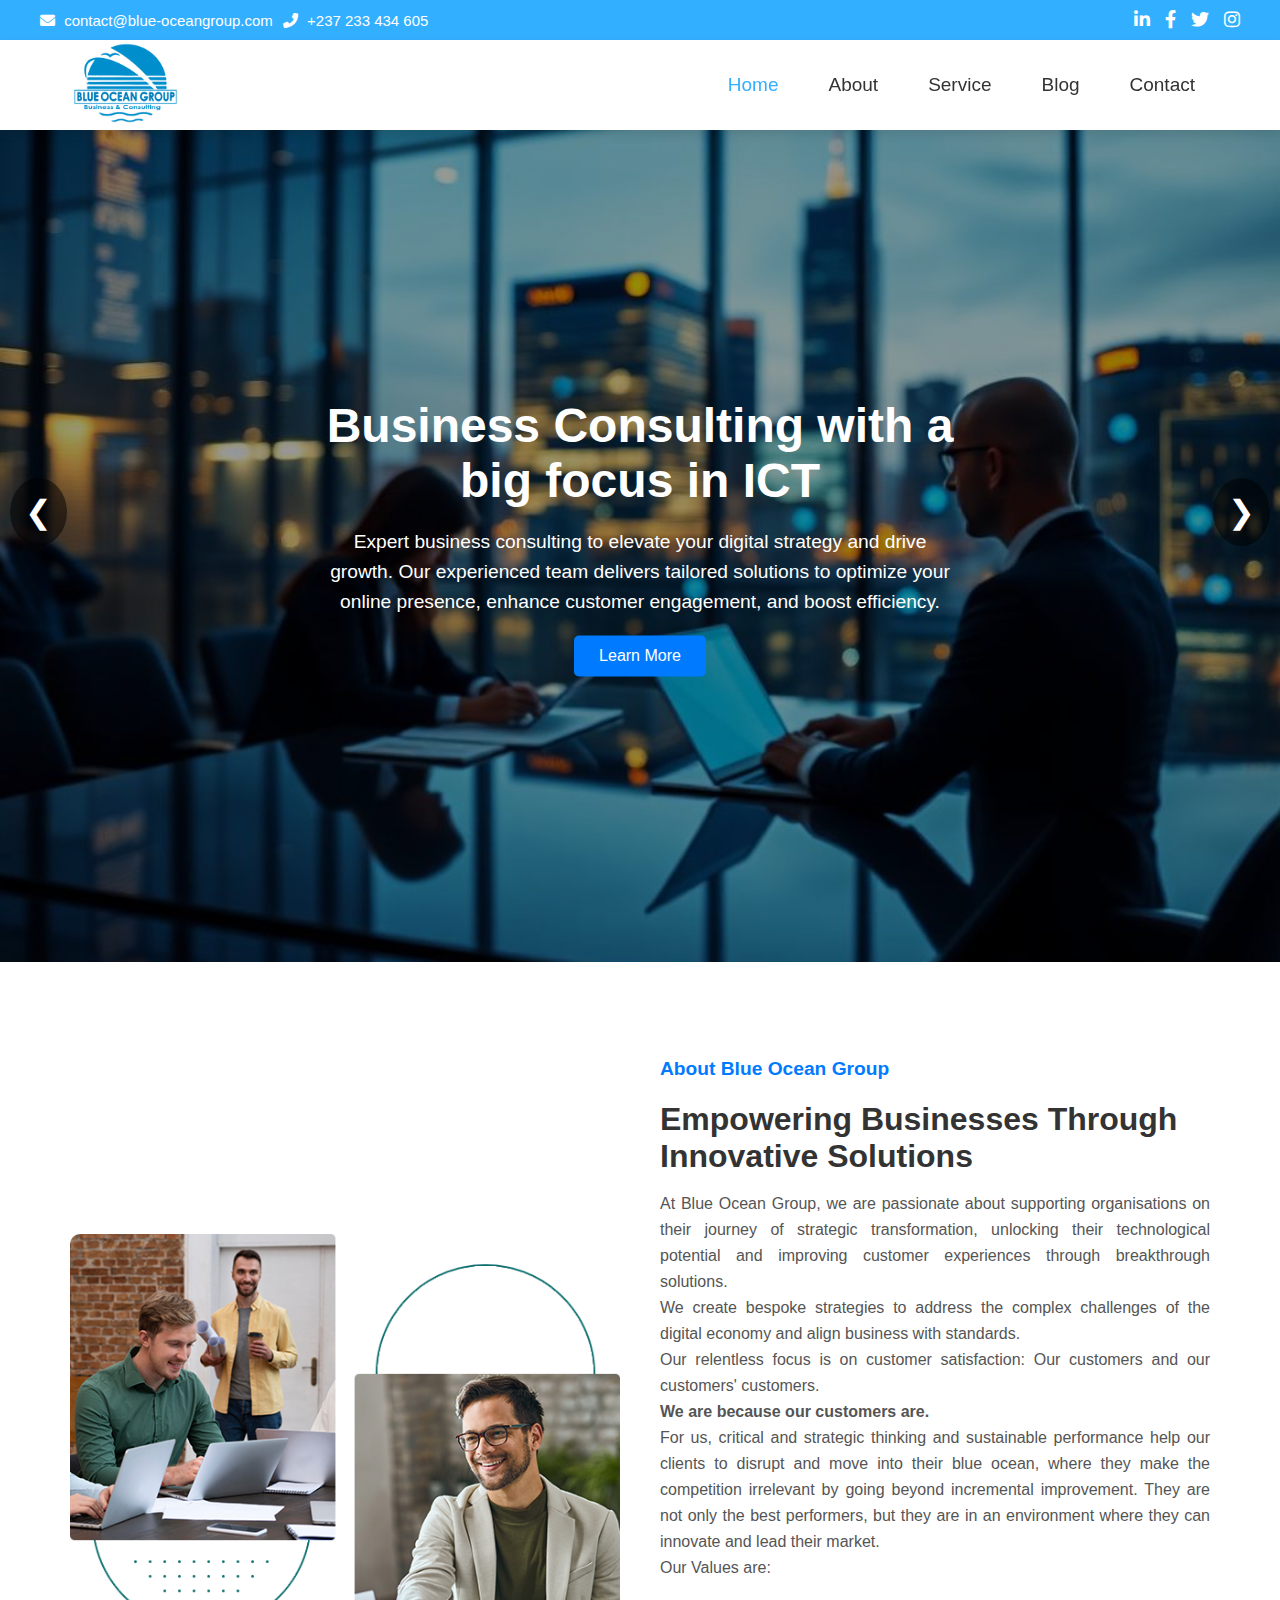
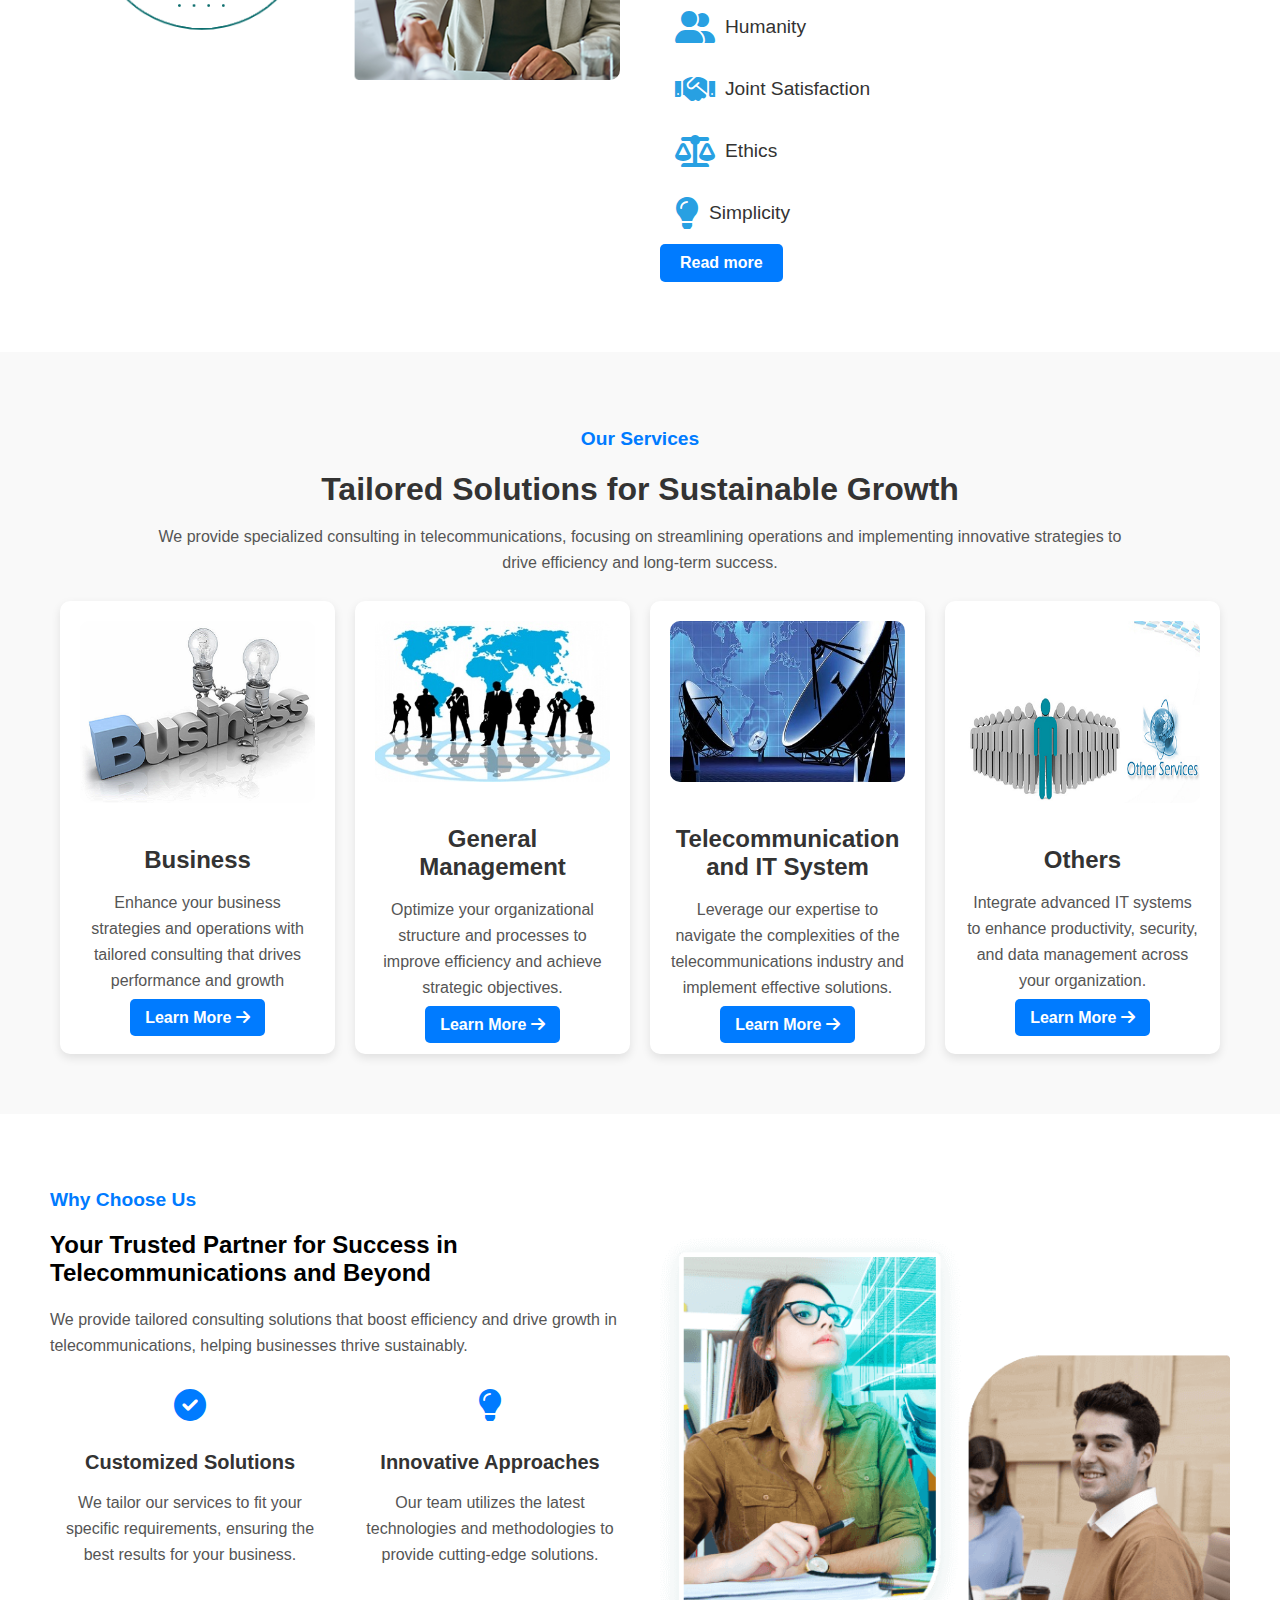
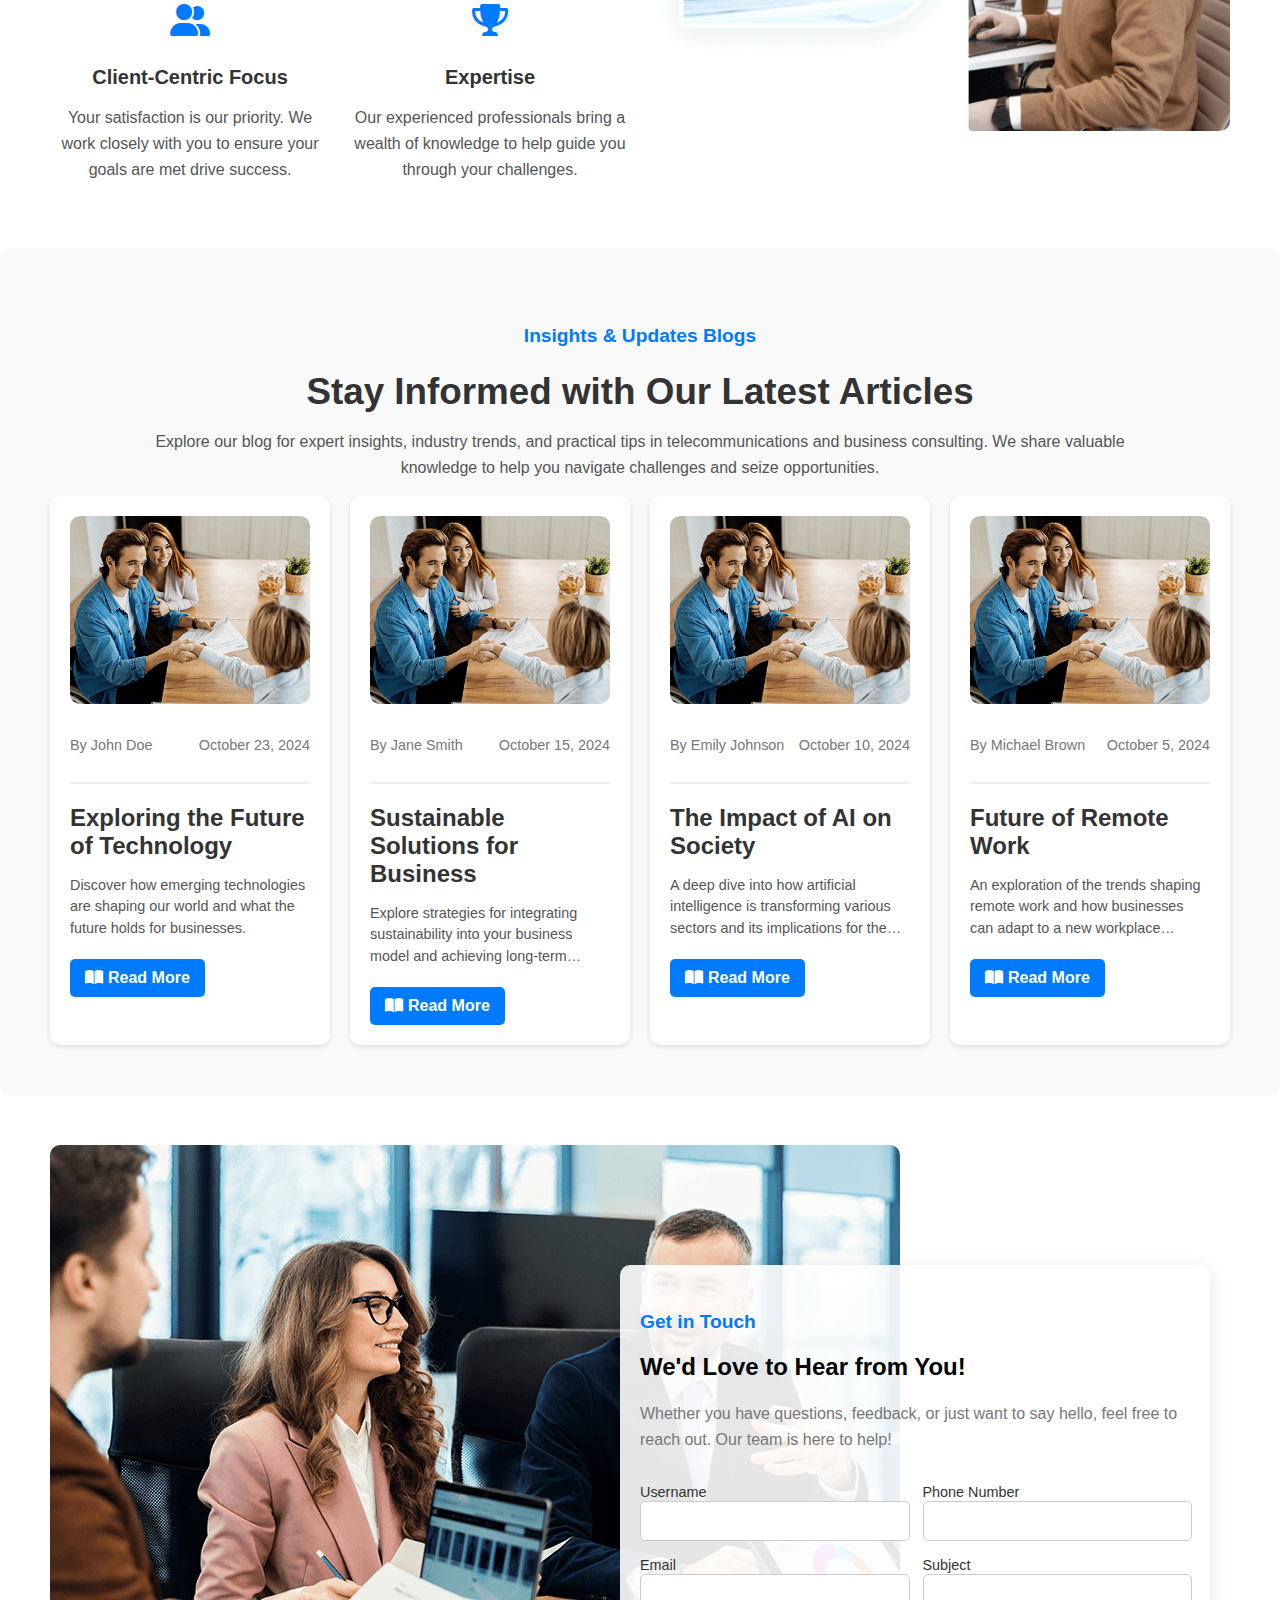
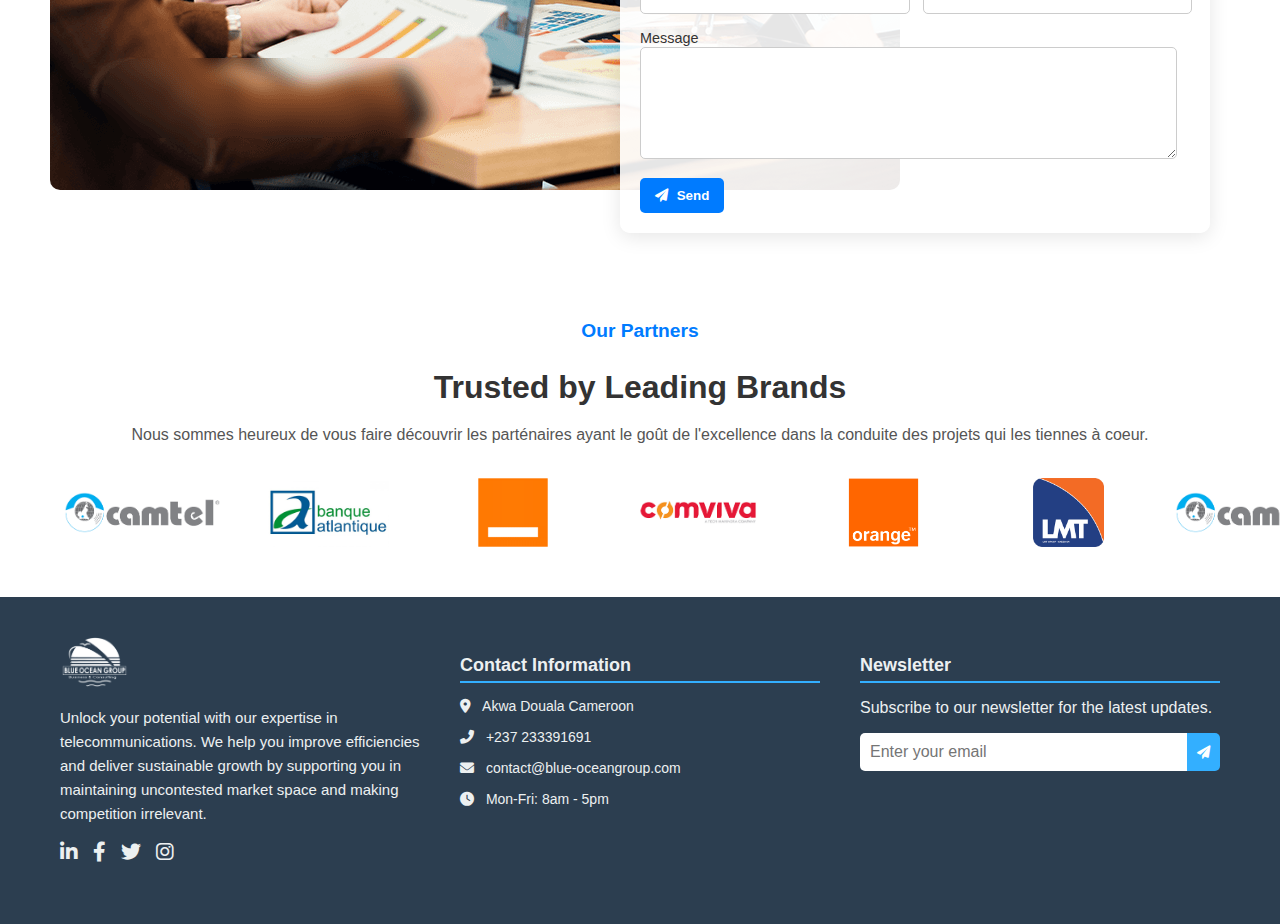
==== commit 1f1bfa19: "Adjust changes" ====
--- a/index.html
+++ b/index.html
@@ -23,7 +23,7 @@
         <div class="info-container">
             <div class="contact-info">
                 <span class="email"><i class="fas fa-envelope"></i> contact@blue-oceangroup.com</span>
-                <span class="phone"><i class="fas fa-phone-alt"></i> +237 233391691</span>
+                <span class="phone"><i class="fas fa-phone-alt"></i> +237 233 434 605</span>
             </div>
             <div class="social-icons">
                 <a href="#" class="icon"><i class="fab fa-linkedin-in"></i></a>
@@ -48,14 +48,53 @@
             <li><a href="contact.html">Contact</a></li>
         </ul>
     </nav>
-    <section class="home-section">
-        <div class="home-content">
+    <div class="slider-container">
+        <div class="slider">
+          <div class="slide slide-1">
+            <div class="overlay-text">
+              <h2>Business Consulting with a big focus in ICT </h2>
+              <p>Expert business consulting to elevate your digital strategy and drive growth.
+                 Our experienced team delivers tailored solutions to optimize your online presence, 
+                 enhance customer engagement, and boost efficiency.</p>
+              <a href="about.html" class="cta-button">Learn More</a>
+            </div>
+          </div>
+          <div class="slide slide-2">
+            <div class="overlay-text">
+              <h2>Innovation Through Technology</h2>
+              <p>Leverage the latest ICT advancements to drive business growth and
+                 stay ahead of the competition. Our expert consulting services provide
+                  tailored solutions that harness cutting-edge technology to optimize your 
+                  operations and enhance your digital strategy.</p>
+              <a href="about.html" class="cta-button">About Us</a>
+            </div>
+          </div>
+          <div class="slide slide-3">
+            <div class="overlay-text">
+              <h2>Unlock the Future of Business with Us</h2>
+              <p>Comprehensive consulting to help you navigate the digital landscape with confidence. 
+                Our expert team provides tailored strategies to enhance your online presence, drive growth, 
+                and improve operational efficiency..</p>
+              <a href="#contact" class="cta-button">Contact Us</a>
+            </div>
+          </div>
+        </div>
+    
+        <!-- Manual Control Buttons -->
+        <button class="prev" onclick="prevSlide()">&#10094;</button>
+        <button class="next" onclick="nextSlide()">&#10095;</button>
+      </div>
+    <!--<section class="home-section">
+       
+         <div class="home-content">
             <h4 class="home-reading">Make things happen the simplest way</h4>
-            <h1 class="home-title">Business Consulting with a big Focus in Telecommunications and connected domains</h1>
+            <h1 class="home-title">Business Consulting with a big focus in ICT (Information and Communication Technology)</h1>
             <p class="home-description">
-                We help businesses enhance efficiency and drive innovation in the telecommunications sector. 
-                Our consulting services focus on addressing challenges, optimizing operations, and implementing 
-                effective solutions for sustainable growth.
+                We help organizations improve efficiency and drive innovation in their sectors. <br>We have a 360° view of business 
+        challenges, and our services focus on addressing them, from strategy to operationalization and implementation of effective solutions 
+        that drive the expected transformation.
+
+        <br>We focus on sustainability and simplicity: we make things happen the simplest way, and we make sure our solutions have a long-term impact and are easy to replicate.
             </p>
             <div class="button-group">
                 <a href="about.html" class="btn btn-primary">About Us</a>
@@ -64,8 +103,8 @@
         </div>
         <div class="home-image">
             <img src="img/home2.png" alt="Discover Your Potential" />
-        </div>
-    </section>
+        </div> 
+    </section>-->
     <section class="about-section">
         <div class="about-image">
             <img src="img/about2.png" alt="About Us" />
@@ -74,14 +113,17 @@
             <h4 class="about-reading">About Blue Ocean Group</h4>
             <h1 class="about-title">Empowering Businesses Through Innovative Solutions</h1>
             <p class="about-description">
-                At Blue Ocean Group, we are committed to supporting businesses in their digital transformation,
-                 maximizing their technological potential, and enhancing their customer experience through innovative solutions.
-                  We create tailor-made strategies to tackle the complex challenges of the digital economy.
-                   We focus on customer satisfaction. We exist because our customers exist. For us, technological innovation 
-                   is not just about change, but about sustainable transformation that redefines every interaction between a
-                    business and its customers. Our Values are:
-            </p>
-            
+            At Blue Ocean Group, we are passionate about supporting organisations on their journey of 
+            strategic transformation, unlocking their technological potential and improving customer experiences 
+            through breakthrough solutions. <br> We create bespoke strategies to address the complex challenges of 
+            the digital economy and align business with standards. <br> Our relentless focus is on customer 
+            satisfaction: Our customers and our customers' customers. <br><b>We are because our customers are. </b> <br>For us, 
+            critical and strategic thinking and sustainable performance help our clients to disrupt and move into their blue ocean,
+             where they make the competition irrelevant by going beyond incremental improvement. They are not only the best performers,
+              but they are in an environment where they can innovate and lead their market.
+            <br> Our Values are:
+                </p>
+    
             <div class="values">
                 <div class="value-item">
                     <i class="fas fa-user-friends"></i>
@@ -101,7 +143,7 @@
                 </div>
             </div>
     
-            <a href="about.html" class="btn btn-primary">Read more</a>
+            <a href="index.php?p=about" class="btn btn-primary">Read more</a>
         </div>
     </section>
     <section class="services-section">
--- a/style.css
+++ b/style.css
@@ -36,8 +36,12 @@
 
 .contact-info {
     display: flex;
+    justify-content: space-between;
+    justify-content: center;
     align-items: center;
     color: #ffffff;
+    text-align: center;
+    padding-bottom: 20px;
 }
 
 .contact-info span {
@@ -82,7 +86,7 @@
 }
 
 .logo img {
-    height: 60px; 
+    height: 80px; 
 }
 
 .nav-links {
@@ -128,7 +132,121 @@
     background-color: #f9f9f9; /* Light background */
     border-radius: 10px; /* Rounded corners */
 }
-
+.slider-container {
+    position: relative;
+    width: 100%;
+    max-width: 100%;
+    overflow: hidden;
+  }
+  
+  .slider-container .slider {
+    display: flex;
+    transition: transform 1s ease;
+  }
+  
+.slider-container .slide {
+    position: relative;
+    min-width: 100%;
+    height: 100vh;
+    display: flex;
+    justify-content: center;
+    align-items: center;
+    background-size: cover;
+    background-position: center;
+  }
+  
+  /* Darker overlay for background */
+  .slider-container .slide::after {
+    content: '';
+    position: absolute;
+    top: 0;
+    left: 0;
+    width: 100%;
+    height: 100%;
+    background: rgba(0, 0, 0, 0.4); /* Darken the background */
+    z-index: 0; /* Ensure it stays behind the text */
+  }
+  
+  .slider-container .slide-1 {
+    background-image: url('img/image1.jpg');
+  }
+  
+  .slider-container .slide-2 {
+    background-image: url('img/image2.jpg');
+  }
+  
+  .slider-container .slide-3 {
+    background-image: url('img/image3.jpg');
+  }
+  
+  /* Text Styles */
+  .slider-container .overlay-text {
+    position: absolute;
+    top: 50%;
+    left: 50%;
+    transform: translate(-50%, -50%);
+    text-align: center;
+    color: white;
+    
+    z-index: 1; /* Ensure the text is in front of the overlay */
+  }
+  
+  .slider-container .overlay-text h2 {
+    font-size: 3rem;
+    margin-bottom: 15px;
+  }
+  
+  .slider-container .overlay-text p {
+    font-size: 1.2rem;
+    margin-bottom: 30px;
+    line-height: 30px;
+    font-weight: 400;
+    text-align: center;
+  }
+  
+  .slider-container .cta-button {
+    padding: 12px 25px;
+    background-color: #007bff;
+    color: white;
+    font-size: 1rem;
+    border: none;
+    border-radius: 5px;
+    text-decoration: none;
+    transition: background-color 0.3s ease;
+  }
+  
+  .slider-container .cta-button:hover {
+    background-color: #0056b3;
+  }
+  
+  /* Manual Control Buttons */
+  .slider-container .prev, .next {
+    position: absolute;
+    top: 50%;
+    z-index: 10;
+    background-color: rgba(0, 0, 0, 0.5);
+    color: white;
+    border: none;
+    padding: 15px;
+    font-size: 2rem;
+    cursor: pointer;
+    border-radius: 50%;
+    transform: translateY(-50%);
+    transition: background-color 0.3s ease;
+  }
+  
+  .slider-container .prev {
+    left: 10px;
+  }
+  
+  .slider-container .next {
+    right: 10px;
+  }
+  
+ .slider-container .prev:hover, .next:hover {
+    background-color: rgba(0, 0, 0, 0.8);
+  }
+  
 .home-content {
     flex: 1; /* Take remaining space */
     padding: 20px;
@@ -834,6 +952,10 @@
 }
 /* Media Queries for Responsiveness */
 @media (max-width: 1200px) {
+    .logo img {
+        height: 60px; 
+    }
+    
     .partner-logo {
         flex: 0 0 20%; /* Show 5 logos per row */
     }
@@ -1311,7 +1433,7 @@
 .content {
     display: flex;
     justify-content: space-between;
-    gap: 5px; /* Space between cards */
+    gap: 20px; /* Space between cards */
     flex-wrap: wrap; /* Ensure cards wrap on smaller screens */
     text-align: justify;
 }
@@ -1319,8 +1441,8 @@
 .card {
     background-color: #fff;
     border-radius: 4px;
-    padding: 40px;
-    width: 25%; /* Each card takes up 25% of the row */
+    padding: 50px;
+    width: 20%; /* Each card takes up 30% of the row */
     box-shadow: 0 4px 5px rgba(0, 123, 255, 0.2);
     transition: transform 0.3s ease, box-shadow 0.3s ease, background-color 0.3s ease;
     opacity: 1;
@@ -1339,20 +1461,37 @@
     border-left: 0;  /* Left border disappears on hover */
 }
 
-/* Vision Card: Background Color Instead of Left Border */
-.card.vision {
-    background-color: #e6f7ff;  /* Light blue background */
-    border: none;  /* Remove left border */
-}
-
-.card.vision:hover {
-    transform: translateY(-10px);
-    box-shadow: 0 8px 20px rgba(0, 123, 255, 0.3);
-}
+/* Vision & Signature Section (Split into Two Rows) */
+.card.vision-signature {
+    padding-left: 5px;
+    width: 30%; /* Adjusted width for the middle card */
+    display: flex;
+    flex-direction: column; /* Stack Vision and Signature vertically */
+}
+
+.vision, .signature {
+    width: 100%; /* Full width for each row */
+    margin-bottom: 20px; /* Add space between rows */
+}
+
+/* Vision Card */
+.vision {
+   
+    padding: 20px;
+}
+
+
+
+/* Signature Card */
+.signature {
+    
+    padding: 20px;
+}
+
 
 /* Hover Effect for Icons (all cards) */
 .card:hover .icon {
-    color: #0056b3; /* Darker blue */
+    color: #0056b3;
 }
 
 /* Card Titles */
@@ -1363,7 +1502,12 @@
     font-weight: 600;
 }
 
-/* Card Paragraph Styling */
+.card h4 {
+    font-size: 1.4em;
+    color: #333;
+    margin-top: 10px;
+}
+
 .card p {
     font-size: 1.2em;
     color: #777;
@@ -1371,7 +1515,7 @@
 }
 
 /* Icons Styling */
- .icon {
+.icon {
     font-size: 50px;
     color: #007bff;
     margin-bottom: 20px;
@@ -1401,6 +1545,15 @@
     .card {
         width: 80%; /* Cards take up more space on smaller screens */
         margin-bottom: 30px;
+    }
+
+    .card.vision-signature {
+        width: 80%; /* Full width for vision-signature section */
+        flex-direction: column;
+    }
+
+    .vision, .signature {
+        width: 100%; /* Cards inside vision-signature take full width */
     }
 }
 
@@ -2013,4 +2166,158 @@
         font-size: 16px;
         margin: 0 6px;
     }
+}
+
+@media (max-width: 1024px) {
+  .slider-container .overlay-text h2 {
+    font-size: 2.5rem;
+  }
+
+  .slider-container .overlay-text p {
+    font-size: 1rem;
+    line-height: 28px;
+  }
+
+  .slider-container .cta-button {
+    padding: 10px 20px;
+    font-size: 0.9rem;
+  }
+
+  .slider-container .prev, .next {
+    padding: 12px;
+    font-size: 1.7rem;
+  }
+}
+
+/* For smaller devices (max-width 768px) */
+@media (max-width: 768px) {
+    .slider-container .overlay-text h2 {
+      font-size: 2rem;
+    }
+  
+    .slider-container .overlay-text p {
+      font-size: 0.9rem;
+      line-height: 24px;
+    }
+  
+    .slider-container .cta-button {
+      padding: 8px 15px;
+      font-size: 0.8rem;
+    }
+  
+    .slider-container .prev, .next {
+      padding: 10px;
+      font-size: 1.5rem;
+    }
+  }
+  
+  /* For mobile screens (max-width 480px) */
+  @media (max-width: 480px) {
+    .slider-container .overlay-text h2 {
+      font-size: 1.6rem;
+    }
+  
+    .slider-container .overlay-text p {
+      font-size: 0.85rem;
+      line-height: 22px;
+    }
+  
+    .slider-container .cta-button {
+      padding: 6px 12px;
+      font-size: 0.7rem;
+    }
+  
+    .slider-container .prev, .next {
+      padding: 8px;
+      font-size: 1.3rem;
+    }
+  }
+
+  .values-core {
+    padding-top: 10px;
+    display: grid;
+    grid-template-columns: repeat(2, 1fr); /* Two columns layout initially */
+    grid-template-rows: repeat(2, auto); /* Rows for the cards */
+    grid-gap: 30px;
+    grid-template-areas: 
+        "humanity ethics"
+        "joint-satisfaction simplicity";
+}
+
+.value-card {
+    background-color: #fff;
+    border-radius: 10px;
+    padding: 20px;
+    box-shadow: 0 4px 15px rgba(0, 0, 0, 0.1);
+    transition: all 0.3s ease-in-out;
+    text-align: center;
+    color: #333;
+    display: flex;
+    flex-direction: column;
+    justify-content: space-between;
+    min-height: 200px; /* Minimum height to prevent overly small cards */
+}
+
+.value-card h2 {
+    font-size: 1.8rem;
+    margin-bottom: 20px;
+    color: #007BFF;
+    font-weight: bold;
+}
+
+.value-card p {
+    font-size: 1.1rem;
+    line-height: 1.6;
+    color: #555;
+    flex-grow: 1; /* Ensures the text takes up available space */
+    margin-bottom: 20px; /* Prevent text from sticking to the bottom */
+}
+
+.value-card:hover {
+    transform: translateY(-5px);
+    box-shadow: 0 6px 20px rgba(0, 0, 0, 0.1);
+}
+
+.value-card h2 {
+    font-size: 1.8rem;
+    color: #007BFF; /* A single accent color for all headings */
+}
+
+/* Grid item specific styles */
+.humanity {
+    grid-area: humanity;
+}
+
+.ethics {
+    grid-area: ethics;
+}
+
+.joint-satisfaction {
+    grid-area: joint-satisfaction;
+}
+
+.simplicity {
+    grid-area: simplicity;
+}
+
+/* Responsive Styles */
+@media (max-width: 1024px) {
+    .values-core {
+        grid-template-columns: 1fr 1fr; /* Two columns for medium screens */
+        grid-template-areas: 
+            "humanity humanity"
+            "ethics joint-satisfaction"
+            "simplicity simplicity";
+    }
+}
+
+@media (max-width: 768px) {
+    .values-core {
+        grid-template-columns: 1fr; /* Single column for smaller screens */
+        grid-template-areas: 
+            "humanity"
+            "ethics"
+            "joint-satisfaction"
+            "simplicity";
+    }
 }